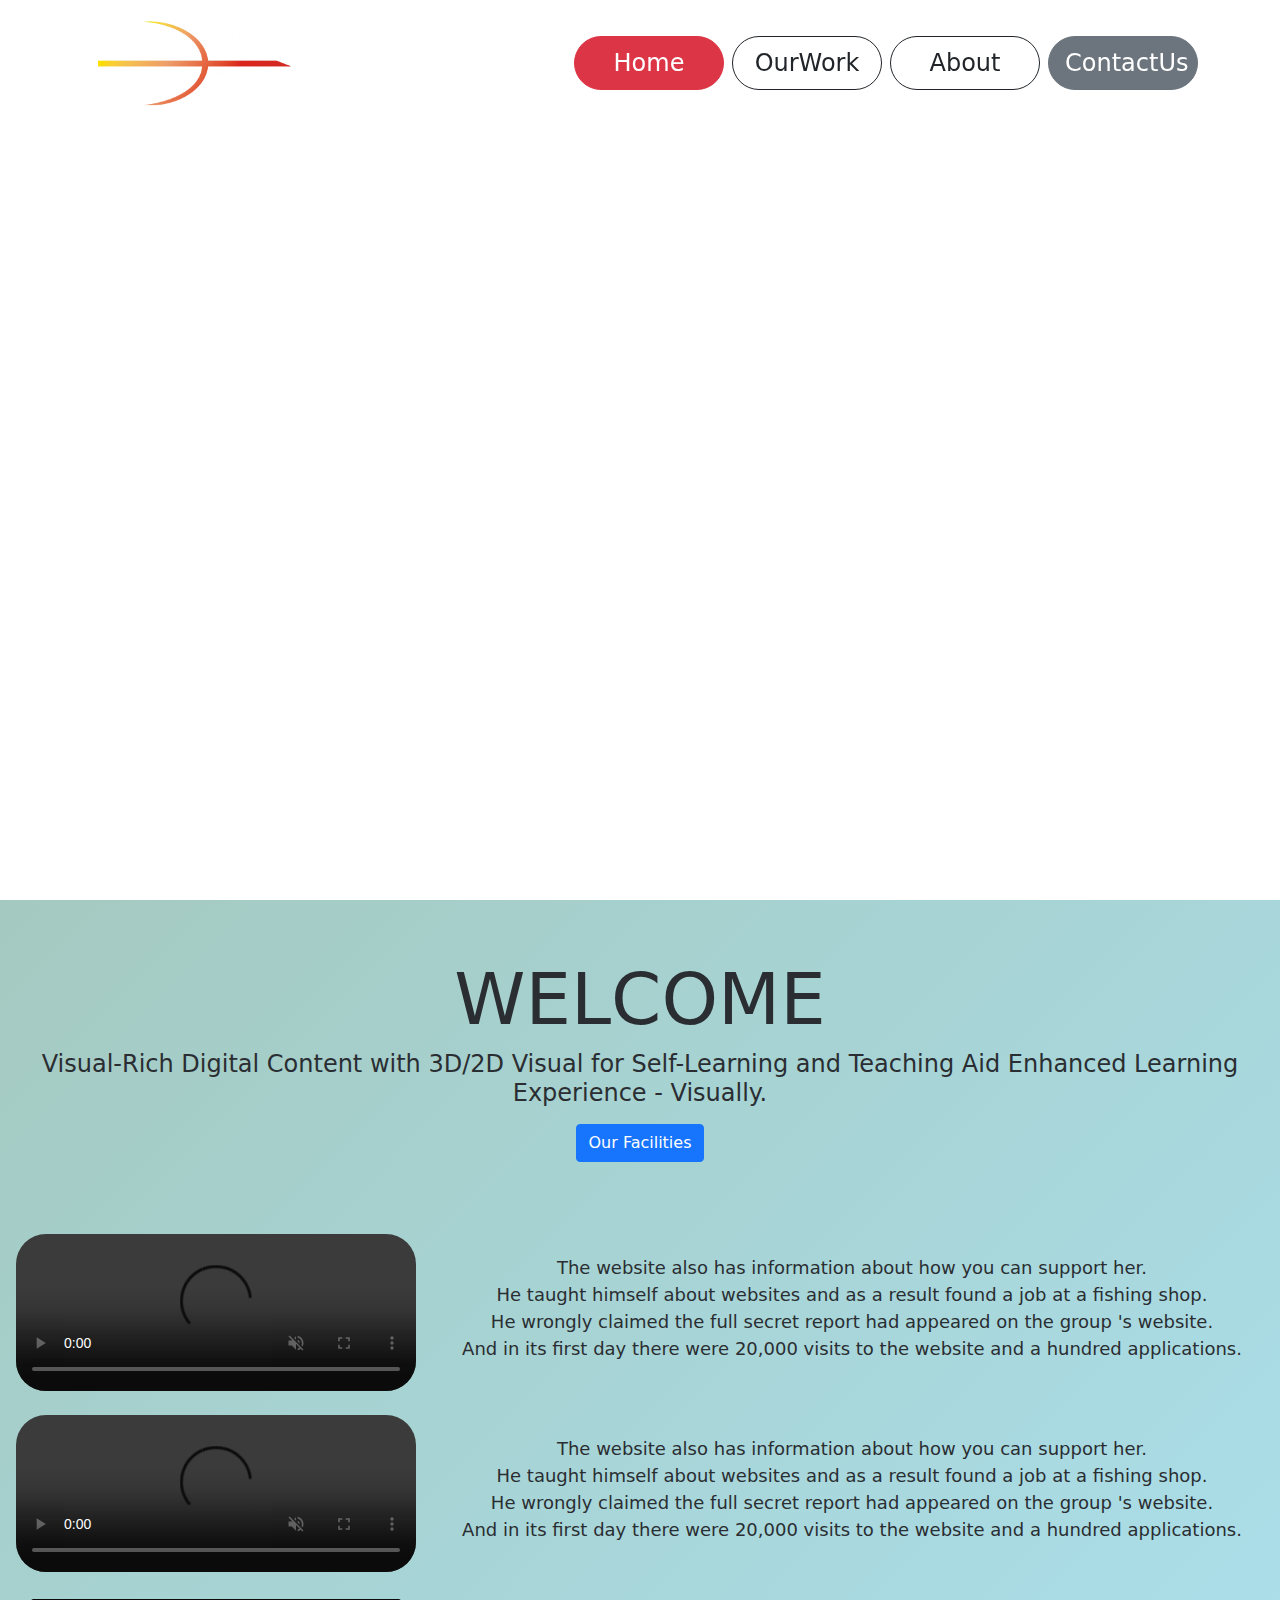
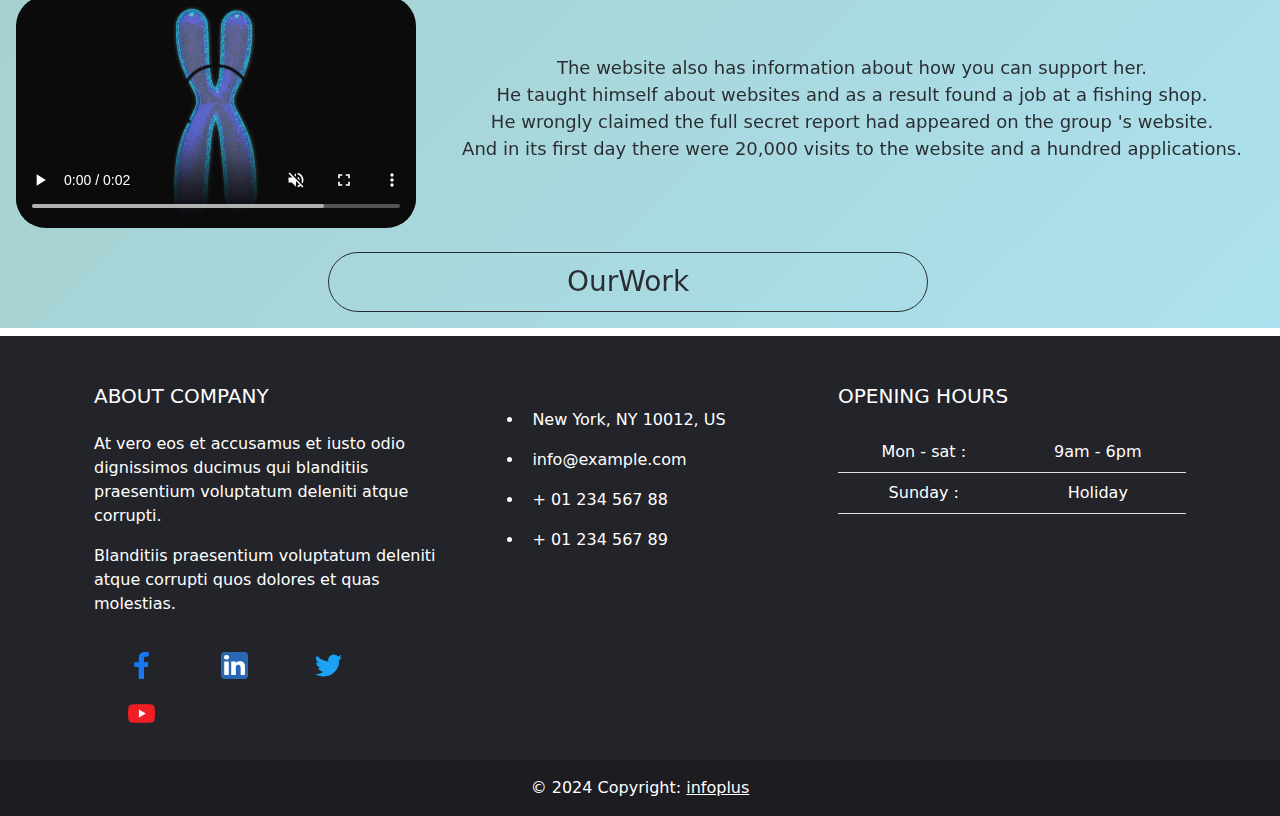
==== index.html @ 8a124cdb "Add files via upload" ====
<!DOCTYPE html>
<html lang="en">
<head>
  <meta charset="UTF-8">
  <meta name="viewport" content="width=device-width, initial-scale=1.0">
  <title>infoplus</title>
  <!-- Bootstrap CSS -->
  <link rel="stylesheet" href="bootstrap-5.0.2-dist/css/bootstrap.min.css">
  <link rel="stylesheet" href="stylesheet.css">
</head>
<body>

  <div id="carouselExampleDark" class="carousel slide carousel-fade" data-bs-ride="carousel">
    <div class="carousel-indicators">
      <button type="button" data-bs-target="#carouselExampleDark" data-bs-slide-to="0" class="active" aria-current="true" aria-label="Slide 1"></button>
      <button type="button" data-bs-target="#carouselExampleDark" data-bs-slide-to="1" aria-label="Slide 2"></button>
      <button type="button" data-bs-target="#carouselExampleDark" data-bs-slide-to="2" aria-label="Slide 3"></button>
    </div>
    <div class="carousel-inner">
      <div class="carousel-item active" data-bs-interval="11000">
        <div class="full tran">
          <video autoplay playsinline muted loop>
            <source src="videos/comp/heart 2.mp4" alt="watch" type="video/mp4">
            Your browser does not support the video tag.
          </video>
          <video autoplay playsinline muted loop class="phone">
            <source src="videos/comp/heart 1.mp4" type="video/mp4">
            Your browser does not support the video tag.
          </video>
       </div>
        <div class="carousel-caption d-md-block">
          <h1 class="display-1">First slide label</h1>
          <p>Some representative placeholder content for the first slide.</p>
        </div>
      </div>
      <div class="carousel-item" data-bs-interval="14000">
        <div class="full tran">
          <video autoplay playsinline muted loop>
            <source src="videos/comp/skeleton 2.mp4" type="video/mp4">
            Your browser does not support the video tag.
          </video>
          <video autoplay playsinline controls muted loop class="phone">
            <source src="videos/comp/skeleton.mp4" type="video/mp4">
            Your browser does not support the video tag.
          </video>
        </div>
        <div class="carousel-caption d-md-block">
          <h1 class="display-1">Second slide label</h1>
          <p>Some representative placeholder content for the second slide.</p>
        </div>
      </div>
      <div class="carousel-item" data-bs-interval="5000">
        <div class="full tran">
          <video autoplay playsinline controls muted loop>
            <source src="videos/comp/blood flow final 2.mp4" type="video/mp4">
            Your browser does not support the video tag.
          </video>
          <video autoplay playsinline controls muted loop class="phone">
            <source src="videos/comp/blood flow final.mp4" type="video/mp4">
            Your browser does not support the video tag.
          </video>
        </div>
        <div class="carousel-caption d-md-block">
          <h1 class="display-1">Third slide label</h1>
          <p>Some representative placeholder content for the third slide.</p>
        </div>
      </div>
    </div>
    <button class="carousel-control-prev" type="button" data-bs-target="#carouselExampleDark" data-bs-slide="prev">
      <span class="carousel-control-prev-icon" aria-hidden="true"></span>
      <span class="visually-hidden">Previous</span>
    </button>
    <button class="carousel-control-next" type="button" data-bs-target="#carouselExampleDark" data-bs-slide="next">
      <span class="carousel-control-next-icon" aria-hidden="true"></span>
      <span class="visually-hidden">Next</span>
    </button>
  </div>

  <nav class="navbar navbar-expand-xl navbar-dark fixed-top">
    <div class="container">
    <div class="navbar-brand" href="#">
        <a href="index.html"><img src="images/infoplus logo.png" alt="Your Image" class="imgnav" id="scrollImage"></a>
      </div>
      <div class="navbar-brand" href="#">
        <a href="index.html"><img src="images/infoplus logo.png" class="logo1 imgnav" alt="Logo"></a>
      </div>
      <div class="navbar-brand" href="#">
        <a href="index.html"><img src="images/learn pharma combine.png" class="logo2 imgnav" alt="Logo"></a>
      </div>


      <button onclick="showSidebar()" class="navbar-toggler" type="button" data-toggle="collapse" data-target="#navbarSupportedContent" aria-controls="navbarSupportedContent" aria-expanded="false" aria-label="Toggle navigation" id="sidebarToggle">
        <span class="navbar mag"><img src="images/icon three.png" width="*80%" alt=""></span>
    </button>
    <div class="sidebar hideOnbig" id="sidebar">
        <!-- Sidebar content goes here -->
        <button onclick="hideSidebar()" class="navbar-toggler" type="button" data-toggle="collapse" data-target="#navbarSupportedContent" aria-controls="navbarSupportedContent" aria-expanded="false" aria-label="Toggle navigation" id="sidebarToggle">
          <span class="navbar"><img src="images/close-50.png" width="*50%" alt=""></span>
      </button>
        <ul class="navbar-nav mr-auto mt-4">
          <li class="active">
            <button onclick="document.location='index.html'" class="ms-2 rounded-pill btn-xxl btn btn-danger navfontsize" type="button">Home</button>
          </li>
          <li class="nav-item mt-2">
            <button onclick="document.location='ourwork.html'" class="ms-2 rounded-pill btn-lg btn btn-outline-light navfontsize" type="button">OurWork</button>
          </li>
          <li class="nav-item mt-2">
            <button onclick="document.location='about.html'" class="ms-2 rounded-pill btn-lg btn btn-outline-light navfontsize" type="button">About</button>
          </li>
          <li class="nav-item mt-2">
            <button onclick="document.location='contactus.html'" type="button" class="btn btn-lg btn-secondary rounded-pill ms-2 navfontsize">ContactUs</button>
          </li>
        </ul>
    </div>


      <div class="collapse navbar-collapse" id="navbarSupportedContent">
        <ul class="navbar-nav mr-auto back">
          <li class="active">
            <button onclick="document.location='index.html'" class="ms-2 rounded-pill btn-lg btn btn-danger  navfontsize" type="button">Home</button>
          </li>
          <li class="nav-item">
            <button onclick="document.location='ourwork.html'" class="ms-2 rounded-pill btn-lg btn btn-outline-dark navfontsize" type="button">OurWork</button>
          </li>
          <li class="nav-item">
            <button onclick="document.location='about.html'" class="ms-2 rounded-pill btn-lg btn btn-outline-dark navfontsize" type="button">About</button>
          </li>
          <li class="nav-item">
            <button onclick="document.location='contactus.html'" type="button" class="btn btn-lg btn-secondary rounded-pill ms-2 navfontsize">ContactUs</button>
          </li>
        </ul>
      </div>
    </div>
  </nav>
  <div class="p-3 mb-2 bgall tran">
    <div class="row mt-4">
      <div class="col-lg p-3 mb-2 bgvideos center tran"><h1 class="display-2">WELCOME</h1>
      <h4>Visual-Rich Digital Content with 3D/2D Visual for Self-Learning and Teaching Aid
        Enhanced Learning Experience - Visually.</h4>
        <p>
          <button class="btn btn-primary zoom m-2" type="button" data-bs-toggle="collapse" data-bs-target="#collapseExample" aria-expanded="false" aria-controls="collapseExample">
            Our Facilities
          </button>
        </p>
        <div class="collapse" id="collapseExample">
          <div class="card card-body">
            <section id="f1">
              <div class="container-fluid text-center tran">
                <h1 class="display-2">Our Facilities</h1>
                <h4>What we offer</h4>
                <br>
                <div class="row">
                  <div class="col-sm-4">
                    <span><img src="images/icons/anatomy-ps.png" alt="icon"></span>
                    <h3>70</h3>
                    <h4>PHARMACY SUBJECTS</h4>
                    <p>Customizable as per Needs</p>
                  </div>
                  <div class="col-sm-4">
                    <span><img src="images/icons/3D.png" alt="icon"></span>
                    <h3>12000</h3>
                    <h4>MINUTES OF VISUALS</h4>
                    <p>3D Based Demonstrations including Industrial and Real life Examples</p>
                  </div>
                  <div class="col-sm-4">
                    <span><img src="images/icons/leacture.png" alt="icon"></span>
                    <h3>5000</h3>
                    <h4>LECTURE HOURS</h4>
                    <p>Customised Visual Rich Content</p>
                  </div>
                </div>
                <h2 class="display-6">We are in</h2>
                <div class="row">
                  <div class="col-sm-4">
                    <span><img src="images/icons/MEDICINAL CHEMISTRY.png" alt="icon"></span>
                    <h4>MEDICINAL CHEMISTRY</h4>
                  </div>
                  <div class="col-sm-4">
                    <span><img src="images/icons/human body.png" alt="icon"></span>
                    <h4>PHARMACOLOGY</h4>
                  </div>
                  <div class="col-sm-4">
                    <span><img src="images/icons/CLINICAL RESEARCH.png" alt="icon"></span>
                    <h4>CLINICAL RESEARCH</h4>
                  </div>
                </div>
                <br><br>
                <div class="row">
                  <div class="row mt-4">
                    <div class="col-lg p-3 mb-2 bgvideos center"><button onclick="document.location='about.html'" class="ms-2 rounded-pill btn-lg btn btn-outline-dark zoom" type="button">Know more About US</button></div>
                  </div>
                </div>
              </div>
            </section>
          </div>
        </div>
      </div>
    </div>

  <div class="row mt-4">
    <div class="col-sm-4 ">
      <video autoplay playsinline controls muted loop class="w-25 h-25 vclass bg-transparent text-dark">
      <source src="videos/comp/2.mp4" type="video/mp4">
    </video>

  </div>
    <div class="col-sm-8 p-3 mb-2 bgvideos center zoom">The website also has information about how you can support her.<br> He taught himself about websites and as a result found a job at a fishing shop.<br> He wrongly claimed the full secret report had appeared on the group 's website.<br> And in its first day there were 20,000 visits to the website and a hundred applications.</div>
  </div>

  <div class="row mt-4">

    <div class="col-sm-4">
      <video autoplay playsinline controls muted loop class="vclass bg-transparent text-dark w-25 h-25">
        <source src="videos/comp/3.mp4" type="video/mp4">
        Your browser does not support the video tag.
      </video>
    </div>
    <div class="col-sm-8 p-3 mb-2 bgvideos center zoom">The website also has information about how you can support her.<br> He taught himself about websites and as a result found a job at a fishing shop.<br> He wrongly claimed the full secret report had appeared on the group 's website.<br> And in its first day there were 20,000 visits to the website and a hundred applications.
    </div>
  </div>

  <div class="row mt-4">
    <div class="col-sm-4 ">
      <video autoplay playsinline controls muted loop class="w-25 h-25 vclass bg-transparent text-dark">
      <source src="videos/comp/1.mp4" type="video/mp4">
      Your browser does not support the video tag.
    </video></div>
    <div class="col-sm-8 p-3 mb-2 bgvideos center zoom">The website also has information about how you can support her.<br> He taught himself about websites and as a result found a job at a fishing shop.<br> He wrongly claimed the full secret report had appeared on the group 's website.<br> And in its first day there were 20,000 visits to the website and a hundred applications.</div>
    <div class="row mt-4">
      <div class="d-grid gap-2 col-6 mx-auto bgvideos center"><button onclick="document.location='ourwork.html'" class="rounded-pill btn-lg btn btn-outline-dark fs-3" type="button">OurWork</button></div>
    </div>
  </div>

</div>

  <div class="container-fluid pad my-5">

    <footer class="text-white text-center text-lg-start" style="background-color: #23242a;">
      <!-- Grid container -->
      <div class="container p-4">
        <!--Grid row-->
        <div class="row mt-4">
          <!--Grid column-->
          <div class="col-lg-4 col-md-12 mb-4 mb-md-0">
            <h5 class="text-uppercase mb-4">About company</h5>
            <p>
              At vero eos et accusamus et iusto odio dignissimos ducimus qui blanditiis praesentium
              voluptatum deleniti atque corrupti.
            </p>
            <p>
              Blanditiis praesentium voluptatum deleniti atque corrupti quos dolores et quas
              molestias.
            </p>
            <div class="mt-4">
              <!-- Facebook -->
              <button type="button" class="btn btn-floating btn-outline-dark btn-lg zoom"><i class="fab fa-facebook-f">&#160;<img src="images/facebook.png" width="50%" height="50%" alt=""></i></button>
              <!-- Dribbble -->
              <button type="button" class="btn btn-floating btn-outline-dark btn-lg zoom"><i class="fab linkdin">&#160;<img src="images/linkdin.png" width="50%" height="50%" alt=""></i></button>
              <!-- Twitter -->
              <button type="button" class="btn btn-floating btn-outline-dark btn-lg zoom"><i class="fab fa-twitter">&#160;<img src="images/twitter.png" width="50%" height="50%" alt=""></i></button>
              <!-- Google + -->
              <button type="button" class="btn btn-floating btn-outline-dark btn-lg zoom"><i class="fab youtube">&#160;<img src="images/youtube.png" width="50%" height="50%" alt=""></i></button>
              <!-- Linkedin -->
            </div>
          </div>
          <!--Grid column-->
          <!--Grid column-->
          <div class="col-lg-4 col-md-6 mb-4 mb-md-0">
            <div class="form-outline form-white mb-4">
              <div class="form-notch">
                <div class="form-notch-leading" style="width: 9px;"></div>
                <div class="form-notch-middle" style="width: 48.8px;"></div>
                <div class="form-notch-trailing"></div>
              </div>
            </div>
            <ul class="fa-ul" style="margin-left: 1.65em;">
              <li class="mb-3">
                <span class="fa-li"><i class="fas fa-home"></i></span><span class="ms-2">New York, NY 10012, US</span>
              </li>
              <li class="mb-3">
                <span class="fa-li"><i class="fas fa-envelope"></i></span><span class="ms-2">info@example.com</span>
              </li>
              <li class="mb-3">
                <span class="fa-li"><i class="fas fa-phone"></i></span><span class="ms-2">+ 01 234 567 88</span>
              </li>
              <li class="mb-3">
                <span class="fa-li"><i class="fas fa-print"></i></span><span class="ms-2">+ 01 234 567 89</span>
              </li>
            </ul>
          </div>
          <!--Grid column-->
          <!--Grid column-->
          <div class="col-lg-4 col-md-6 mb-4 mb-md-0">
            <h5 class="text-uppercase mb-4">Opening hours</h5>
            <table class="table text-center text-white">
              <tbody class="font-weight-normal">
                <tr>
                  <td>Mon - sat :</td>
                  <td>9am - 6pm</td>
                </tr>
                <tr>
                  <td>Sunday :</td>
                  <td>Holiday</td>
                </tr>
              </tbody>
            </table>
          </div>
          <!--Grid column-->
        </div>
        <!--Grid row-->
      </div>
      <!-- Grid container -->
      <!-- Copyright -->
      <div class="text-center p-3" style="background-color: rgba(0, 0, 0, 0.2);">
        © 2024 Copyright:
        <a class="text-white" href="https://www.infoplusltd.co.uk/">infoplus</a>
      </div>
      <!-- Copyright -->
    </footer>
  </div>


<!-- End of .container -->
  <!-- Bootstrap JS (Optional) -->
  <script src="my js.js"></script>
  <script src="bootstrap@5.0.2-dist/js/bootstrap.bundle.min.js" integrity="sha384-MrcW6ZMFYlzcLA8Nl+NtUVF0sA7MsXsP1UyJoMp4YLEuNSfAP+JcXn/tWtIaxVXM" crossorigin="anonymous"></script>
  <script src="https://cdn.jsdelivr.net/npm/bootstrap@5.0.2/dist/js/bootstrap.min.js" integrity="sha384-cVKIPhGWiC2Al4u+LWgxfKTRIcfu0JTxR+EQDz/bgldoEyl4H0zUF0QKbrJ0EcQF" crossorigin="anonymous"></script>
</body>
</html>
---- stylesheet.css ----
/* Custom CSS for background image */
body {
margin: 0% !important;
padding: 0% !important;

  }
  .pad{
    padding: 0% !important;
    margin: 0% !important;
  }
  img{
    max-width:100%;height:auto;
  }
 .logo1{
    display: none;
    transition: 0.3ms ease-in;
  }
  #scrollImage {
    /* Adjust the width as needed */
   
    display: flex;
    transition: display 0.3ms ease-in-out;
   
   
    /* Smooth transition for opacity change */
}
.logo2{
  display: none;
}

.center{
  text-align: center;
  align-content: center;
  font-size: large;
}
 .imgnav {
    max-width: 80%;
    height: 100px; /* Adjust logo height as needed */
    margin-right: 20em;

  }
  @media only screen and (max-width: 812px) {
    .imgnav{
      max-height: 80px;
    }
    
  }

  .playb{
    display: none !important;
  }
  @media only screen and (max-width: 812px) {
    .playb{
      display: flex !important;
      
  
    }
    
  }
  .center1{
    text-align: -webkit-center;
  }


  .ms-1 {
    margin-right: (spacer * .25) !important;
  }
  .navbar {
    min-height: 50px; /* Set minimum height for navbar */
    transition: all 0.5s;
  }
.navbar-nav .nav-link {
    padding-top: 8px; /* Adjust top padding for nav links */
    padding-bottom: 8px; /* Adjust bottom padding for nav links */
  }

.navbar-scrolled{
  background-color: #f1f1f1;
  box-shadow: 0 3px 10px rgba(0, 0, 0, 0.8);
  opacity: 85%;
}

.navfontsize{
  width: 150px;
  font-size: x-large;
}




.ourwrkhome{
  width: 50em;
  font-size: xx-large;
}


.sidebar {
  width: 250px;
  height: 100%;
  position: fixed;
  top: 0;
  right: 0; /* Initially hide the sidebar off-screen on the right side */
  background-color: #5c5c5c;
  backdrop-filter: blur(100px) !important;
  z-index: 999;
  box-shadow: -10px 0 10px rgba(0, 0, 0, 0.15);
  display: none;
  flex-direction: column !important;
  align-items: flex-start !important;
  justify-content: flex-start !important;
  opacity: 97%;
  
}
.sidebar li{
  width: 100%;
}

.neatlogo{
  position: relative;
  transform: scale(0.5);
  margin-left: 1px;
}


.content {
  margin-right: 0;
  transition: margin-right 0.3s ease;
}
.bgvideos{
  background-color: transparent;
  backdrop-filter: blur(100%);
 
}



.vclass{
  border-radius: 30px;
  z-index: 1 !important;
}

  .btn-group {
    margin-bottom: 20px;
  }



   
      
      .video-container {
        position: fixed;
        align-items: center;
        top: 0;
        left: 0;
        width: 100%;
        height: 100%;
        overflow: hidden;
        z-index: -1 !important;
      }
  
      video {
        min-width: 100%;
        min-height: 100%;
      }
  
      .content {
        position: relative;
        z-index: 1;
      }
      .full{
        height: 100vh !important;
        width: 100vw !important;
        overflow: hidden !important;
      }
      .full video{
        z-index: -1;
        position: absolute !important;
        width: auto !important;
        height: auto !important;
        min-width: 100%;
        min-height: 100%;
        top: 50%;
        left: 50%;
        transform: translate(-50%, -50%);
      }
      
  
      .gap
      {
margin-top: 60em;
text-align: center;
color: #ffffff;

      }
.gap2{
      margin-top: 180px;
        border-radius: 20px;
}
.gap3{
  margin-top: 40em;
    border-radius: 20px;
}
      .bgall {
        background: linear-gradient(-45deg, #dabbb1, #f5b4cd, #ace9ff, #a0c7be);
        background-size: 400% 400%;
        animation: gradient 8s ease infinite;
        opacity: 96%;
      
        
    }
    .bgalla {
      background: linear-gradient(-45deg, #f59dc1, #cf8a90, #dfbfaf, #84d7c4);
      background-size: 400% 400%;
      animation: gradient 8s ease infinite;
      opacity: 96%;
    
      
  }

    

    .bgallpe {
      background: linear-gradient(-56deg, #c3532e, #7e9fcf, #d1ca91, #a0c7be);
      background-size: 400% 400%;
      animation: gradient 8s ease infinite;
      opacity: 96%;
    
      
  }
    
    

    .mute-btn {
      position: absolute;
      top: 10px;
      right: 10px;
      background-color: rgba(255, 255, 255, 0.5);
      border: none;
      padding: 5px 10px;
      border-radius: 5px;
      cursor: pointer;
  }
    
    
    @keyframes gradient {
        0% {
            background-position: 0% 50%;
        }
        50% {
            background-position: 100% 50%;
        }
        100% {
            background-position: 0% 50%;
        }
    }


    @media only screen and (max-width: 620px) {
      /* For mobile phones: */
      .menu, .main, .right {
        width: 100%;
      }
    }
    @media(min-width: 1200px){
      .hideOnbig{
      display: none !important; }
    }

    @media only screen and (max-width: 1200px) {
      .backmag2{
        margin-left: -16em !important;
      }
      
    }
    @media only screen and (max-width: 812px) {
      .backmag2{
        margin-left: -35em !important;
        height: -webkit-fill-available;
      }
      
    }

  /*ourwork*/

    .zoom {
    
      transition: transform .2s; /* Animation */
     
    }
    .zoom:hover {
      transform: scale(1.3); /* (150% zoom - Note: if the zoom is too large, it will go outside of the viewport) */
    }

    .zoom11 {
    
      transition: transform .2s; /* Animation */
     
    }
    .zoom11:hover {
      transform: scale(1.1); /* (150% zoom - Note: if the zoom is too large, it will go outside of the viewport) */
    }
    @media only screen and (max-width: 812px) {
      .zoom:hover, .zoom11:hover {
        transform: scale(1.0);
      }
      
    }


    .watch{
      opacity: 70%;
      transition: 5ms;

    }
    .watch:hover{
      opacity: 100%;
      transform: scale(1.2);
    }
    .bgallwk{
      background: linear-gradient(137deg, #c34b24, #50688b, #dc3545, #44c7a9);
      background-size: 400% 400%;
      animation: gradient 8s ease infinite;
      }
    
    /*about page*/
    .jumbotron {
      background-color: #f4511e;
      color: #fff;
      padding: 100px 25px;
      margin-top: 7.7em;
    }
    .container-fluid {
      padding: 60px 50px;
    }
    .bg-grey {
      background-color: #f6f6f6;
    }
    .logo-small {
      color: #f4511e;
      font-size: 50px;
    }
    .logo {
      color: #f4511e;
      font-size: 200px;
    }
    .thumbnail {
      padding: 0 0 15px 0;
      border: none;
      border-radius: 0;
    }
    .thumbnail img {
      width: 100%;
      height: 100%;
      margin-bottom: 10px;
    }
    
    .item h4 {
      font-size: 19px;
      line-height: 1.375em;
      font-weight: 400;
      font-style: italic;
      margin: 70px 0;
    }
    .item span {
      font-style: normal;
    }
    @media screen and (max-width: 768px) {
      .col-sm-4 {
        text-align: center;
        margin: 25px 0;
      }
    }
    
    @media screen and (max-width: 1200px) {
      .mag {
        position: absolute;
        text-align: center;
        margin-top: -7em;
        margin-left: 0em;
      }
    }

    @media screen and (max-width: 1200px) {
      .navbar-scrolled .mag {
        position: absolute;
        text-align: center;
        margin-top: -5em;
        margin-left: 38em;

      }
    }
    

    @media screen and (max-width: 897px) {
      .mag {
        position: absolute;
        text-align: center;
        margin-top: -4em;
        margin-left: -0em;

      }
    }
    @media screen and (max-width: 897px) {
      .navbar-scrolled .mag {
        position: absolute;
        text-align: center;
        margin-top: -3em;
        margin-left: 27em;

      }
    }

    @media screen and (max-width: 641px) {
      .mag {
        position: absolute;
        text-align: center;
        margin-top: -4em;
        margin-left: -5em;

      }
    }



    @media screen and (max-width: 641px) {
      .navbar-scrolled .mag {
        position: absolute;
        text-align: center;
        margin-top: -2em;
        margin-left: 13em;

      }
    }


    @media screen and (max-width: 897px) {
      .phone {
        display: none;
  

      }
    }
    
    /*Anatomy*/
    .flot{
      float: inline-end;
     }
    
    /*contactus*/
    .gapc{
      margin-top: 7.7em;

    }
    .magin1em{
      margin-top: 2em;
    }
    .bgall2 {
      background: linear-gradient(45deg, #ffffff, #9bcad1, #ffffff, #444444);
      background-size: 400% 400%;
      animation: gradient 15s ease infinite;
      }
      .bgallcu{
        background: linear-gradient(-45deg, #dabbb1, #f5b4cd, #ace9ff, #a0c7be);
        background-size: 400% 400%;
        animation: gradient 8s ease infinite;
        }
       
  /*news*/
  .jumbotron1 {
   
    color: #fff;
    padding: 100px 25px;
    margin-top: 9em;
  }
  .newsbg1 {
    background-image: linear-gradient(to bottom right, red, yellow);
    background-size: 400% 400%;
    animation: gradient 15s ease infinite;
  }

  
    /*animations*/
    .tran{
      animation: transitionIn 0.75s;
    }
    
  @keyframes transitionIn {

    from {
      opacity: 0;
      
    }

    to{
      opacity: 1;
      
    }
  }
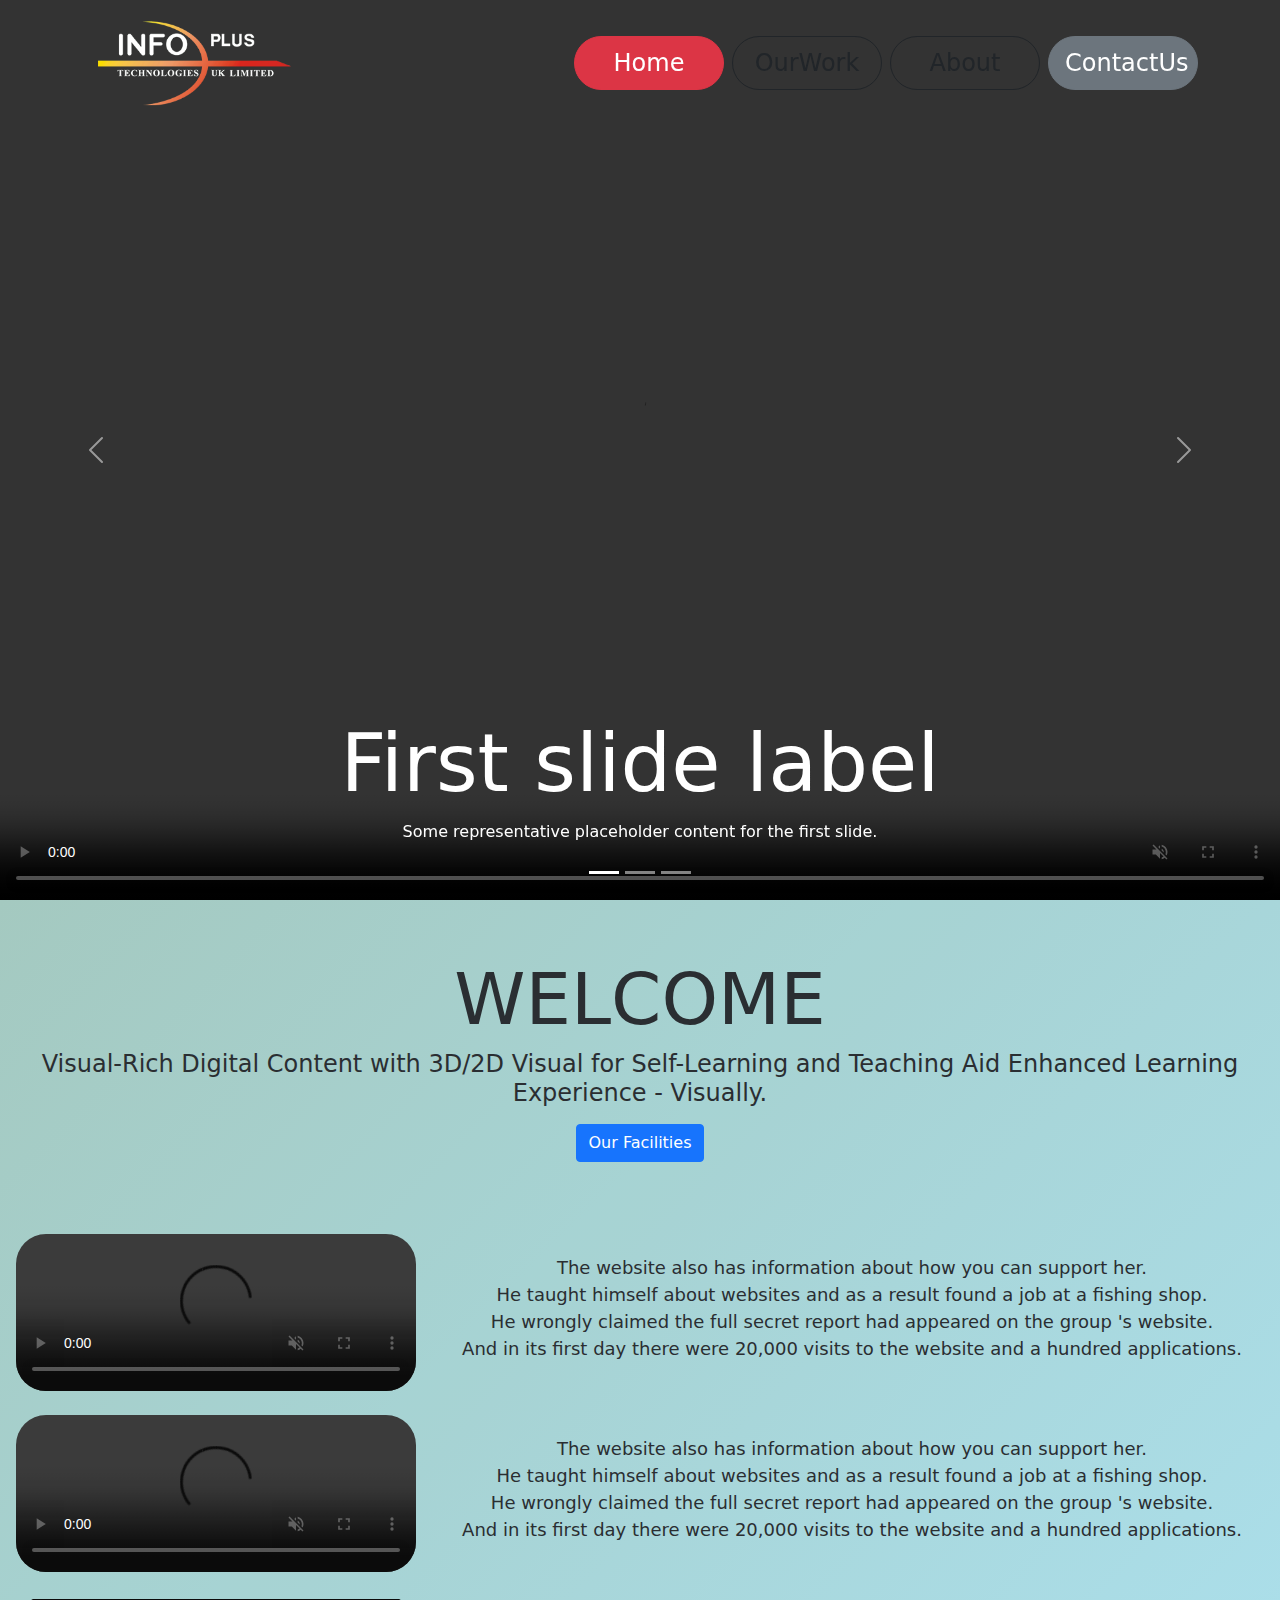
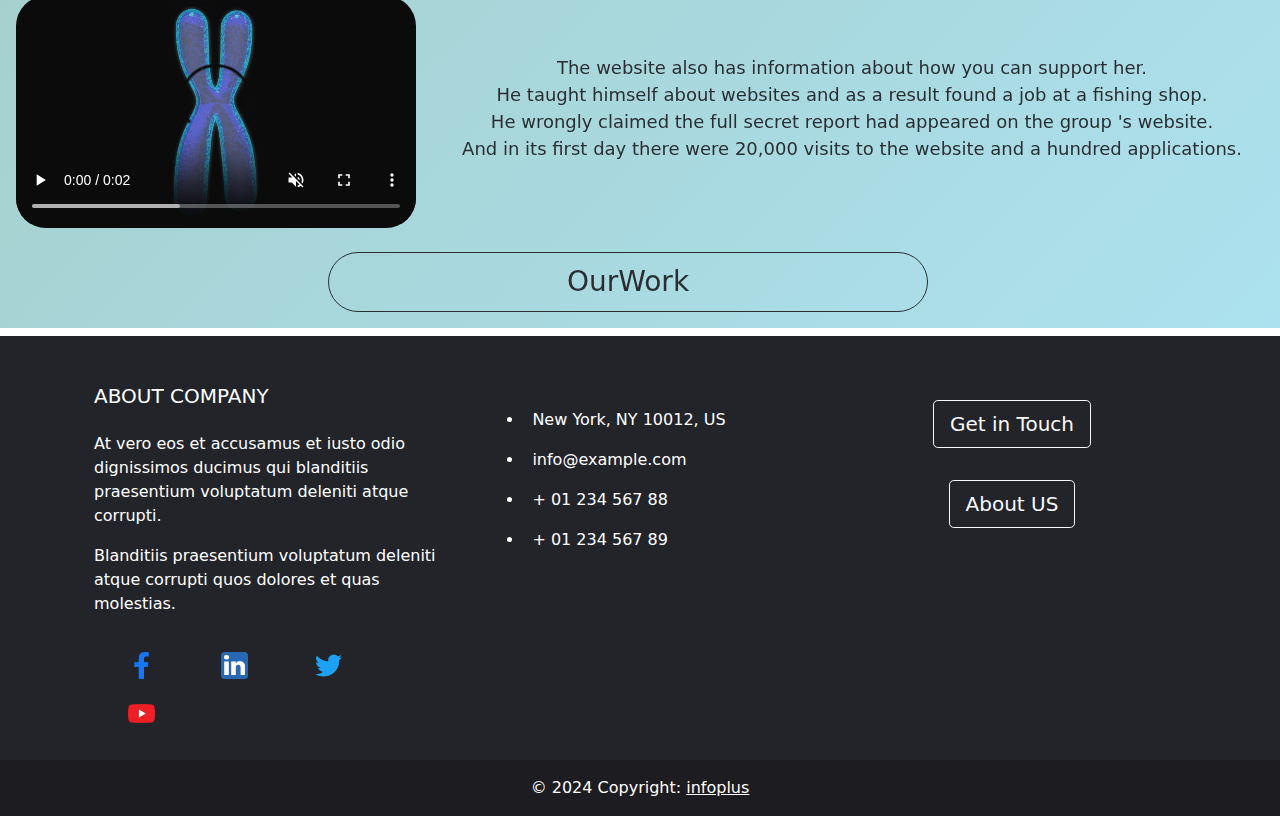
==== commit 4ad1e37b: "Add files via upload" ====
--- a/index.html
+++ b/index.html
@@ -20,10 +20,10 @@
       <div class="carousel-item active" data-bs-interval="11000">
         <div class="full tran">
           <video autoplay playsinline muted loop>
-            <source src="videos/comp/heart 2.mp4" alt="watch" type="video/mp4">
-            Your browser does not support the video tag.
-          </video>
-          <video autoplay playsinline muted loop class="phone">
+            <source src="videos/comp/heart 2 720.mp4" alt="watch" type="video/mp4">
+            Your browser does not support the video tag.
+          </video>
+          <video autoplay playsinline controls muted loop class="phone">
             <source src="videos/comp/heart 1.mp4" type="video/mp4">
             Your browser does not support the video tag.
           </video>
@@ -36,7 +36,7 @@
       <div class="carousel-item" data-bs-interval="14000">
         <div class="full tran">
           <video autoplay playsinline muted loop>
-            <source src="videos/comp/skeleton 2.mp4" type="video/mp4">
+            <source src="videos/comp/skeleton 2 720.mp4" type="video/mp4">
             Your browser does not support the video tag.
           </video>
           <video autoplay playsinline controls muted loop class="phone">
@@ -149,6 +149,21 @@
                 <h1 class="display-2">Our Facilities</h1>
                 <h4>What we offer</h4>
                 <br>
+                <div class="row shadow">
+                  <div class="col-sm-6">
+                    <span><img src="images/icons/1st.png" alt="icon"></span>
+                    <h3>Worlds 1st</h3>
+                    <h4>3D classroom</h4>
+                    <p>knowledge that extends beyond the classroom</p>
+                  </div>
+                  <div class="col-sm-6">
+                    <span><img src="images/icons/experience.png" alt="icon"></span>
+                    <h3>11</h3>
+                    <h4>Years Experience</h4>
+                    <p>In 3D 2D modeling</p>
+                  </div>
+                </div>
+                <div class="row shadow mt-4">
                 <div class="row">
                   <div class="col-sm-4">
                     <span><img src="images/icons/anatomy-ps.png" alt="icon"></span>
@@ -169,28 +184,14 @@
                     <p>Customised Visual Rich Content</p>
                   </div>
                 </div>
-                <h2 class="display-6">We are in</h2>
-                <div class="row">
-                  <div class="col-sm-4">
-                    <span><img src="images/icons/MEDICINAL CHEMISTRY.png" alt="icon"></span>
-                    <h4>MEDICINAL CHEMISTRY</h4>
-                  </div>
-                  <div class="col-sm-4">
-                    <span><img src="images/icons/human body.png" alt="icon"></span>
-                    <h4>PHARMACOLOGY</h4>
-                  </div>
-                  <div class="col-sm-4">
-                    <span><img src="images/icons/CLINICAL RESEARCH.png" alt="icon"></span>
-                    <h4>CLINICAL RESEARCH</h4>
-                  </div>
-                </div>
-                <br><br>
+                <br>
                 <div class="row">
                   <div class="row mt-4">
                     <div class="col-lg p-3 mb-2 bgvideos center"><button onclick="document.location='about.html'" class="ms-2 rounded-pill btn-lg btn btn-outline-dark zoom" type="button">Know more About US</button></div>
                   </div>
                 </div>
               </div>
+            </div>
             </section>
           </div>
         </div>
@@ -291,16 +292,13 @@
           <!--Grid column-->
           <!--Grid column-->
           <div class="col-lg-4 col-md-6 mb-4 mb-md-0">
-            <h5 class="text-uppercase mb-4">Opening hours</h5>
-            <table class="table text-center text-white">
+            <table class="table text-center text-white table-borderless">
               <tbody class="font-weight-normal">
                 <tr>
-                  <td>Mon - sat :</td>
-                  <td>9am - 6pm</td>
+                  <td><button onclick="document.location='contactus.html'" type="button" class="btn btn-default btn-lg btn-outline-light m-2">Get in Touch</button></td>
                 </tr>
                 <tr>
-                  <td>Sunday :</td>
-                  <td>Holiday</td>
+                  <td><button onclick="document.location='about.html'" class="btn btn-default btn-lg btn-outline-light m-2" type="button">About US</button></td>
                 </tr>
               </tbody>
             </table>
--- a/stylesheet.css
+++ b/stylesheet.css
@@ -33,6 +33,11 @@
   align-content: center;
   font-size: large;
 }
+.center1{
+  text-align: center !important;
+  align-content: center;
+}
+
  .imgnav {
     max-width: 80%;
     height: 100px; /* Adjust logo height as needed */
@@ -183,6 +188,8 @@
         left: 50%;
         transform: translate(-50%, -50%);
       }
+
+      
       
   
       .gap
@@ -323,12 +330,32 @@
       }
     
     /*about page*/
-    .jumbotron {
-      background-color: #f4511e;
-      color: #fff;
-      padding: 100px 25px;
-      margin-top: 7.7em;
-    }
+    .full1{
+      height: 100vh !important;
+      width: 100vw !important;
+      overflow: hidden !important;
+    }
+    .full1 video{
+      z-index: -1;
+      position: absolute !important;
+      width: auto !important;
+      height: auto !important;
+      min-width: 100%;
+      min-height: 100%;
+      top: 52%;
+      left: 50%;
+      transform: translate(-50%, -46%);
+    }
+    @media only screen and (max-width: 812px) {
+      .full1 {
+        height: 60vh !important;
+        
+      }
+      
+    }
+
+  
+
     .container-fluid {
       padding: 60px 50px;
     }
@@ -440,7 +467,7 @@
 
       }
     }
-    
+  
     /*Anatomy*/
     .flot{
       float: inline-end;
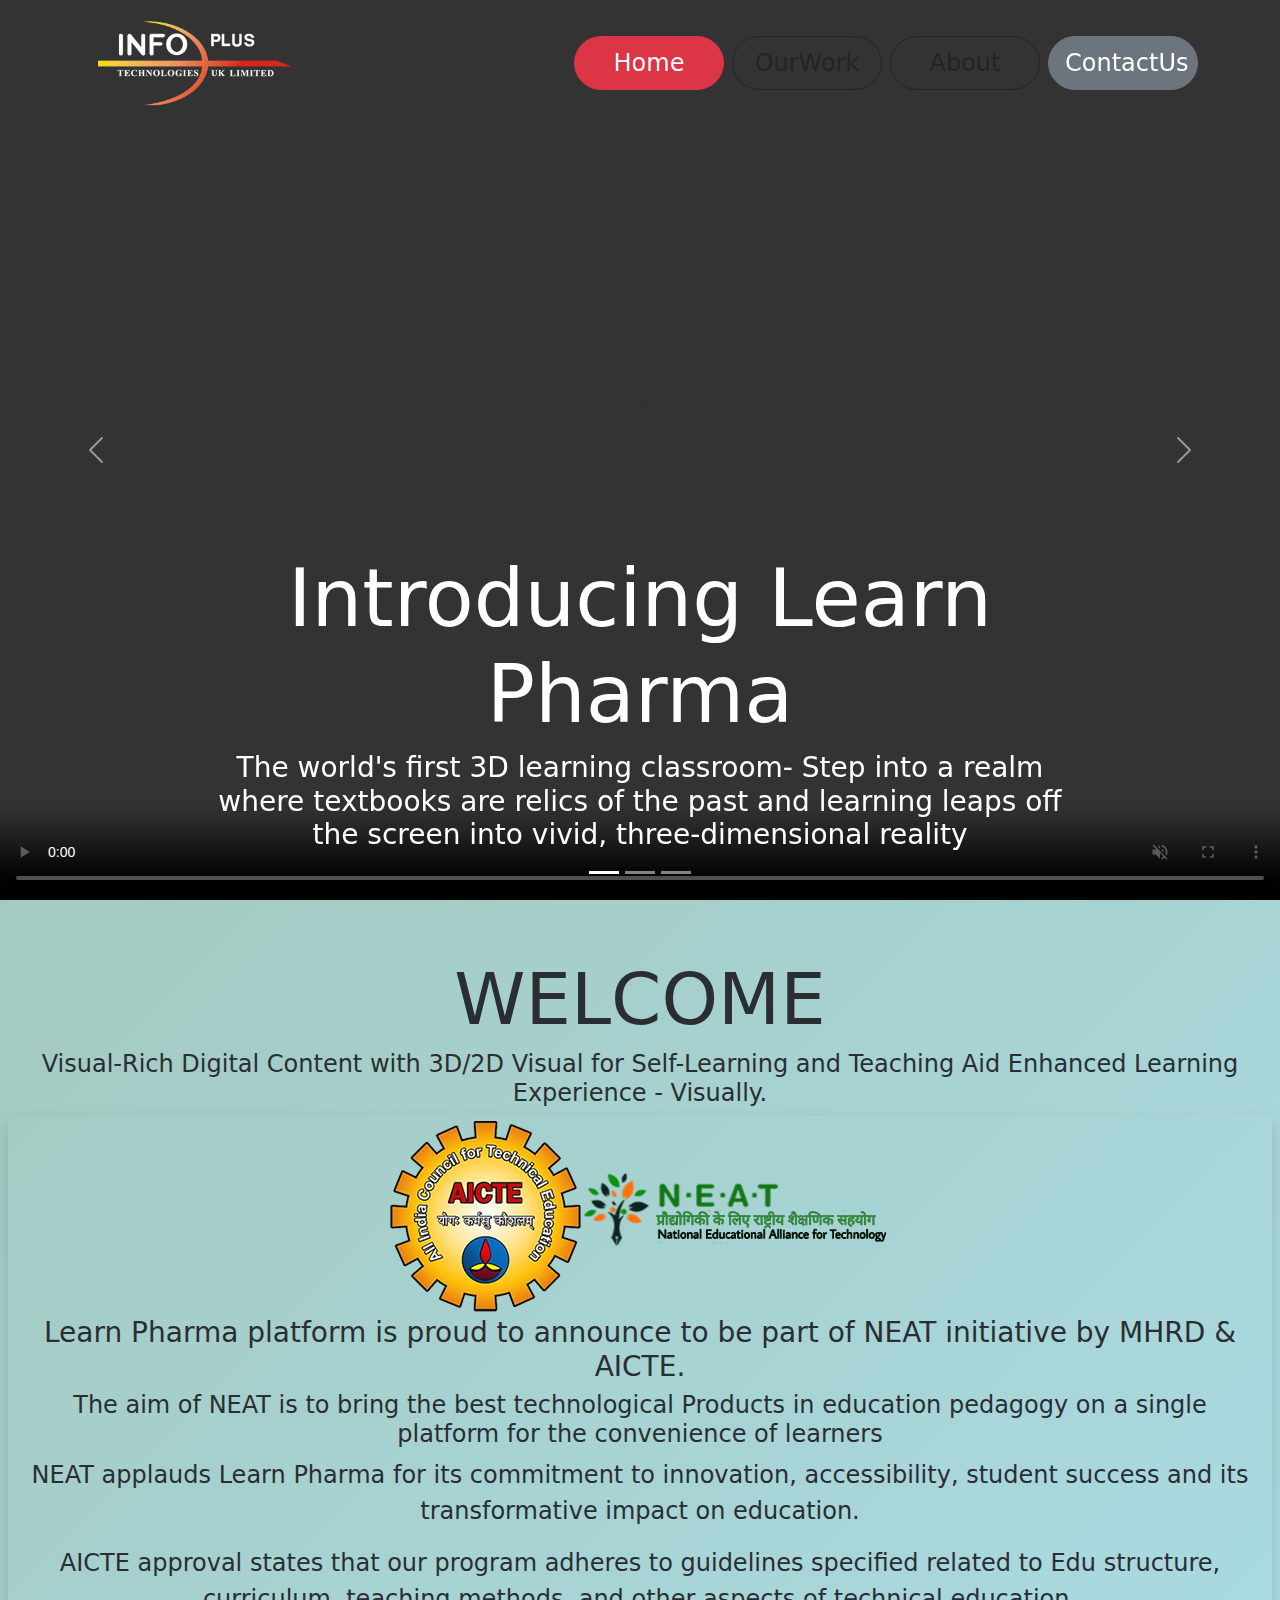
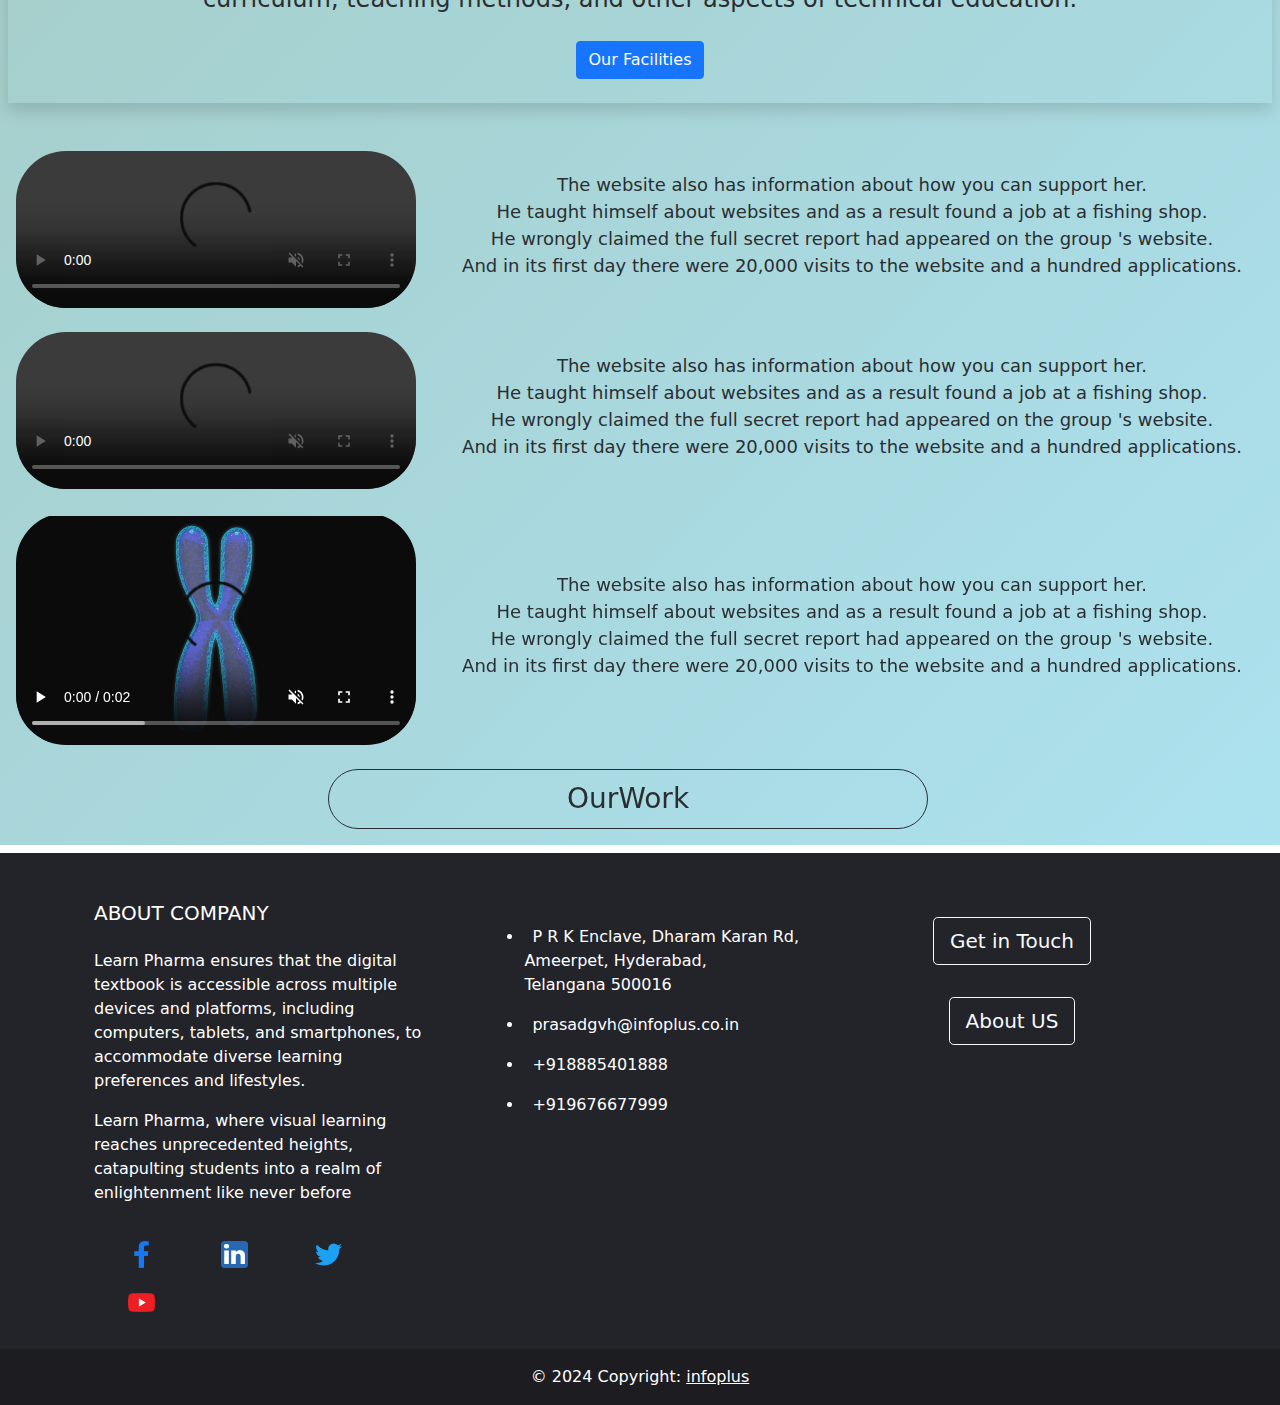
==== commit 2b19138b: "Add files via upload" ====
--- a/index.html
+++ b/index.html
@@ -29,8 +29,8 @@
           </video>
        </div>
         <div class="carousel-caption d-md-block">
-          <h1 class="display-1">First slide label</h1>
-          <p>Some representative placeholder content for the first slide.</p>
+          <h1 class="display-1 textsizeL">Introducing Learn Pharma</h1>
+          <h3 class="textsize">The world's first 3D learning classroom- Step into a realm where textbooks are relics of the past and learning leaps off the screen into vivid, three-dimensional reality</h3>
         </div>
       </div>
       <div class="carousel-item" data-bs-interval="14000">
@@ -45,8 +45,8 @@
           </video>
         </div>
         <div class="carousel-caption d-md-block">
-          <h1 class="display-1">Second slide label</h1>
-          <p>Some representative placeholder content for the second slide.</p>
+          <h1 class="display-1 textsizeL">Forget dull lectures and tedious exams</h1>
+          <h3 class="textsize">Learn Pharma transforms learning into a thrilling adventure.</h3>
         </div>
       </div>
       <div class="carousel-item" data-bs-interval="5000">
@@ -61,8 +61,8 @@
           </video>
         </div>
         <div class="carousel-caption d-md-block">
-          <h1 class="display-1">Third slide label</h1>
-          <p>Some representative placeholder content for the third slide.</p>
+          <h1 class="display-1 textsizeL">We don't just teach</h1>
+          <h3 class="textsize">We ignite a revolution in education</h3>
         </div>
       </div>
     </div>
@@ -137,11 +137,24 @@
       <div class="col-lg p-3 mb-2 bgvideos center tran"><h1 class="display-2">WELCOME</h1>
       <h4>Visual-Rich Digital Content with 3D/2D Visual for Self-Learning and Teaching Aid
         Enhanced Learning Experience - Visually.</h4>
-        <p>
-          <button class="btn btn-primary zoom m-2" type="button" data-bs-toggle="collapse" data-bs-target="#collapseExample" aria-expanded="false" aria-controls="collapseExample">
-            Our Facilities
-          </button>
-        </p>
+        <div class="row shadow">
+          <div class="col-sm-12">
+            <span><img src="images/aicte and neat.png" alt="icon"></span>
+            <h3>Learn Pharma platform is proud to announce to be part of NEAT initiative by MHRD & AICTE. 
+            </h3>
+            <h4>The aim of NEAT is to bring the best technological Products in education pedagogy on a single platform for the convenience of learners</h4>
+            <p class="fs-4 text-wrap">NEAT applauds Learn Pharma for its commitment to innovation, accessibility, student success and its transformative impact on education.
+            </p>
+            <p class="fs-4 text-wrap">AICTE approval states that our program adheres to guidelines specified related to Edu structure, curriculum, teaching methods, and other aspects of technical education.
+            </p>
+          </div>
+
+          <p>
+            <button class="btn btn-primary zoom m-2" type="button" data-bs-toggle="collapse" data-bs-target="#collapseExample" aria-expanded="false" aria-controls="collapseExample">
+              Our Facilities
+            </button>
+          </p>
+        </div>
         <div class="collapse" id="collapseExample">
           <div class="card card-body">
             <section id="f1">
@@ -157,7 +170,7 @@
                     <p>knowledge that extends beyond the classroom</p>
                   </div>
                   <div class="col-sm-6">
-                    <span><img src="images/icons/experience.png" alt="icon"></span>
+                    <span><img src="images/icons/experience 1.png" alt="icon"></span>
                     <h3>11</h3>
                     <h4>Years Experience</h4>
                     <p>In 3D 2D modeling</p>
@@ -199,7 +212,7 @@
     </div>
 
   <div class="row mt-4">
-    <div class="col-sm-4 ">
+    <div class="col-sm-4">
       <video autoplay playsinline controls muted loop class="w-25 h-25 vclass bg-transparent text-dark">
       <source src="videos/comp/2.mp4" type="video/mp4">
     </video>
@@ -221,7 +234,7 @@
   </div>
 
   <div class="row mt-4">
-    <div class="col-sm-4 ">
+    <div class="col-sm-4">
       <video autoplay playsinline controls muted loop class="w-25 h-25 vclass bg-transparent text-dark">
       <source src="videos/comp/1.mp4" type="video/mp4">
       Your browser does not support the video tag.
@@ -245,12 +258,10 @@
           <div class="col-lg-4 col-md-12 mb-4 mb-md-0">
             <h5 class="text-uppercase mb-4">About company</h5>
             <p>
-              At vero eos et accusamus et iusto odio dignissimos ducimus qui blanditiis praesentium
-              voluptatum deleniti atque corrupti.
+              Learn Pharma ensures that the digital textbook is accessible across multiple devices and platforms, including computers, tablets, and smartphones, to accommodate diverse learning preferences and lifestyles.
             </p>
             <p>
-              Blanditiis praesentium voluptatum deleniti atque corrupti quos dolores et quas
-              molestias.
+              Learn Pharma, where visual learning reaches unprecedented heights, catapulting students into a realm of enlightenment like never before
             </p>
             <div class="mt-4">
               <!-- Facebook -->
@@ -276,16 +287,16 @@
             </div>
             <ul class="fa-ul" style="margin-left: 1.65em;">
               <li class="mb-3">
-                <span class="fa-li"><i class="fas fa-home"></i></span><span class="ms-2">New York, NY 10012, US</span>
+                <span class="fa-li"><i class="fas fa-home"></i></span><span class="ms-2 text-start">P R K Enclave, Dharam Karan Rd,<br> Ameerpet, Hyderabad,<br> Telangana 500016</span>
               </li>
               <li class="mb-3">
-                <span class="fa-li"><i class="fas fa-envelope"></i></span><span class="ms-2">info@example.com</span>
+                <span class="fa-li"><i class="fas fa-envelope"></i></span><span class="ms-2">prasadgvh@infoplus.co.in</span>
               </li>
               <li class="mb-3">
-                <span class="fa-li"><i class="fas fa-phone"></i></span><span class="ms-2">+ 01 234 567 88</span>
+                <span class="fa-li"><i class="fas fa-phone"></i></span><span class="ms-2">+918885401888</span>
               </li>
               <li class="mb-3">
-                <span class="fa-li"><i class="fas fa-print"></i></span><span class="ms-2">+ 01 234 567 89</span>
+                <span class="fa-li"><i class="fas fa-print"></i></span><span class="ms-2">+919676677999</span>
               </li>
             </ul>
           </div>
--- a/stylesheet.css
+++ b/stylesheet.css
@@ -27,6 +27,16 @@
 .logo2{
   display: none;
 }
+
+@media only screen and (max-width: 812px) {
+  .textsizeL{
+    font-size: xx-large;
+  }
+  .textsize{
+    font-size: medium;
+  }
+  
+} 
 
 .center{
   text-align: center;
@@ -140,7 +150,7 @@
 
 
 .vclass{
-  border-radius: 30px;
+  border-radius: 50px;
   z-index: 1 !important;
 }
 
@@ -295,7 +305,7 @@
      
     }
     .zoom:hover {
-      transform: scale(1.3); /* (150% zoom - Note: if the zoom is too large, it will go outside of the viewport) */
+      transform: scale(1.1); /* (150% zoom - Note: if the zoom is too large, it will go outside of the viewport) */
     }
 
     .zoom11 {
@@ -306,13 +316,20 @@
     .zoom11:hover {
       transform: scale(1.1); /* (150% zoom - Note: if the zoom is too large, it will go outside of the viewport) */
     }
-    @media only screen and (max-width: 812px) {
+    @media only screen and (max-width: 1130px) {
       .zoom:hover, .zoom11:hover {
         transform: scale(1.0);
       }
       
     }
-
+    .vl {
+      border-left: 6px solid green;
+      height: 500px;
+      position: absolute;
+      left: 50%;
+      margin-left: -3px;
+      top: 0;
+    }
 
     .watch{
       opacity: 70%;
@@ -487,7 +504,7 @@
       animation: gradient 15s ease infinite;
       }
       .bgallcu{
-        background: linear-gradient(-45deg, #dabbb1, #f5b4cd, #ace9ff, #a0c7be);
+        background: linear-gradient(-45deg, #dabbb1, #f5b4cd, #055160, #a0c7be);
         background-size: 400% 400%;
         animation: gradient 8s ease infinite;
         }
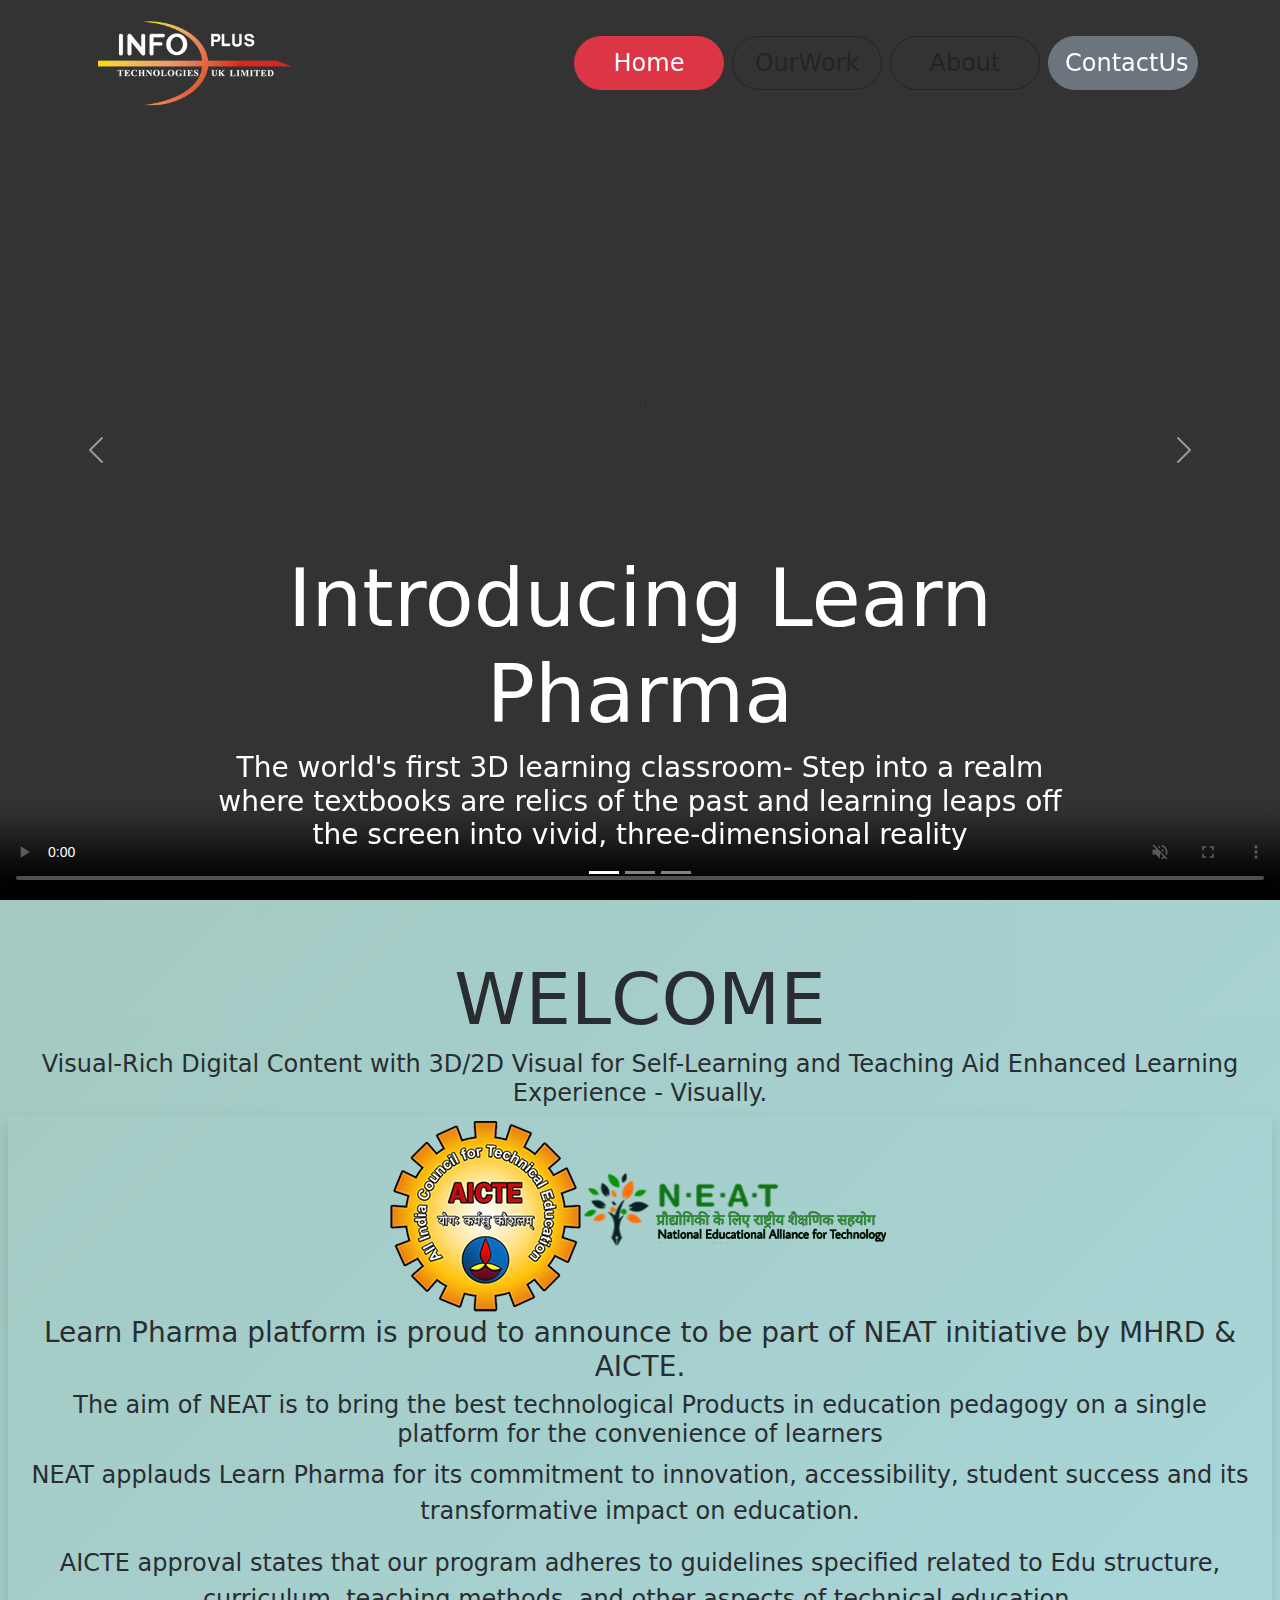
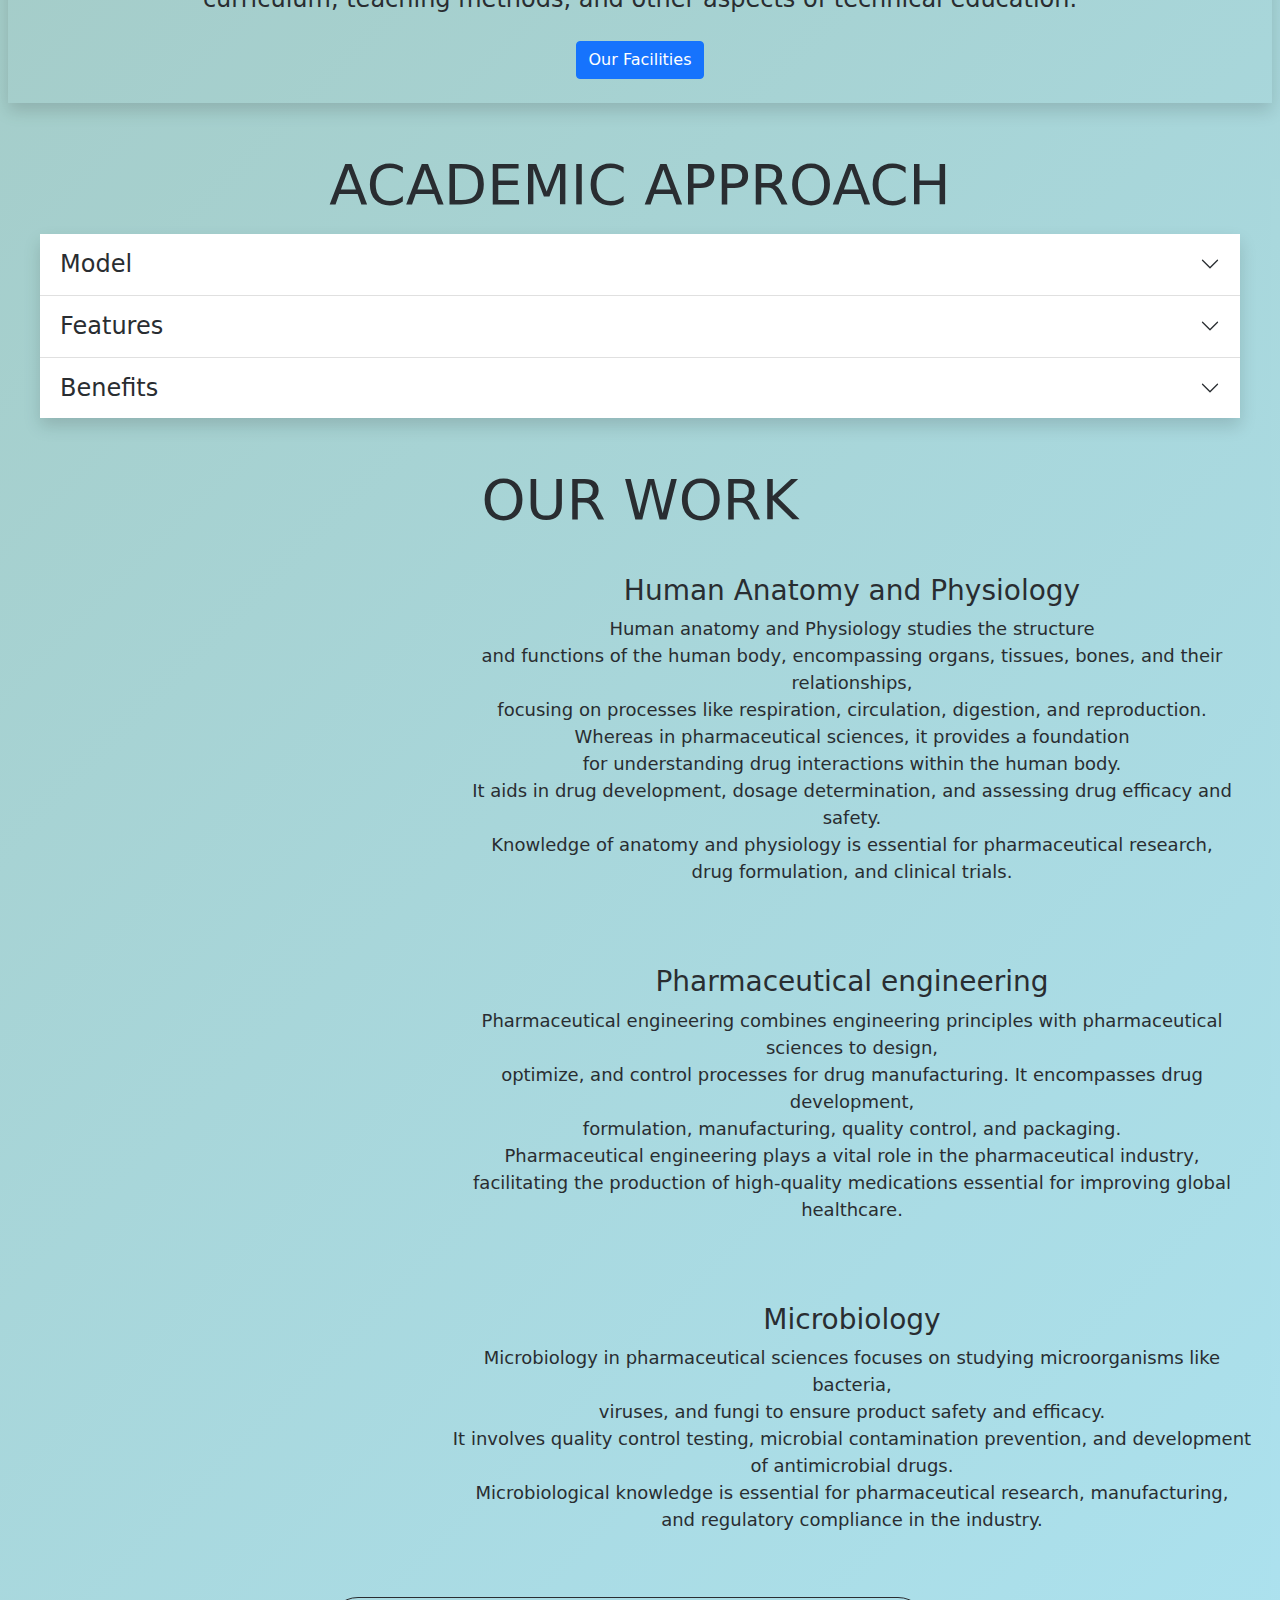
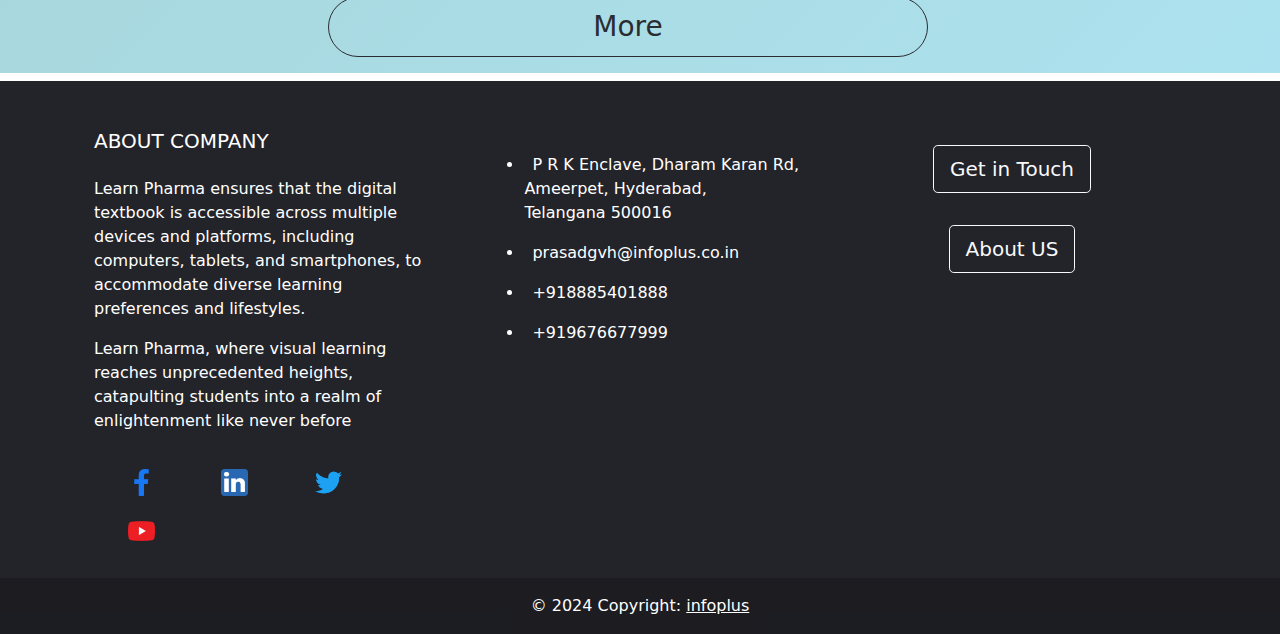
==== commit 3993fe00: "Add files via upload" ====
--- a/index.html
+++ b/index.html
@@ -20,7 +20,7 @@
       <div class="carousel-item active" data-bs-interval="11000">
         <div class="full tran">
           <video autoplay playsinline muted loop>
-            <source src="videos/comp/heart 2 720.mp4" alt="watch" type="video/mp4">
+            <source src="videos/comp/heart 2.mp4" alt="watch" type="video/mp4">
             Your browser does not support the video tag.
           </video>
           <video autoplay playsinline controls muted loop class="phone">
@@ -36,7 +36,7 @@
       <div class="carousel-item" data-bs-interval="14000">
         <div class="full tran">
           <video autoplay playsinline muted loop>
-            <source src="videos/comp/skeleton 2 720.mp4" type="video/mp4">
+            <source src="videos/comp/skeleton 2.mp4" type="video/mp4">
             Your browser does not support the video tag.
           </video>
           <video autoplay playsinline controls muted loop class="phone">
@@ -90,7 +90,7 @@
 
 
       <button onclick="showSidebar()" class="navbar-toggler" type="button" data-toggle="collapse" data-target="#navbarSupportedContent" aria-controls="navbarSupportedContent" aria-expanded="false" aria-label="Toggle navigation" id="sidebarToggle">
-        <span class="navbar mag"><img src="images/icon three.png" width="*80%" alt=""></span>
+        <span class="navbar mag"><img src="images/icon three.png" width="*40%" alt=""></span>
     </button>
     <div class="sidebar hideOnbig" id="sidebar">
         <!-- Sidebar content goes here -->
@@ -134,13 +134,14 @@
   </nav>
   <div class="p-3 mb-2 bgall tran">
     <div class="row mt-4">
-      <div class="col-lg p-3 mb-2 bgvideos center tran"><h1 class="display-2">WELCOME</h1>
+      <div class="col-lg p-3 mb-2 bgvideos center tran">
+      <h1 class="display-2">WELCOME</h1>
       <h4>Visual-Rich Digital Content with 3D/2D Visual for Self-Learning and Teaching Aid
         Enhanced Learning Experience - Visually.</h4>
         <div class="row shadow">
           <div class="col-sm-12">
             <span><img src="images/aicte and neat.png" alt="icon"></span>
-            <h3>Learn Pharma platform is proud to announce to be part of NEAT initiative by MHRD & AICTE. 
+            <h3>Learn Pharma platform is proud to announce to be part of NEAT initiative by MHRD &amp; AICTE.
             </h3>
             <h4>The aim of NEAT is to bring the best technological Products in education pedagogy on a single platform for the convenience of learners</h4>
             <p class="fs-4 text-wrap">NEAT applauds Learn Pharma for its commitment to innovation, accessibility, student success and its transformative impact on education.
@@ -211,37 +212,146 @@
       </div>
     </div>
 
+    <h1 class="display-4 text-center mt-4">ACADEMIC APPROACH</h1>
+      <div class="shadow bg-grey ms-4 me-4 mt-3">
+      <div class="accordion accordion-flush" id="accordionFlushExample">
+      <div class="accordion-item">
+        <h2 class="accordion-header" id="flush-headingOne">
+          <button class="accordion-button collapsed fs-4" type="button" data-bs-toggle="collapse" data-bs-target="#flush-collapseOne" aria-expanded="false" aria-controls="flush-collapseOne">
+            Model
+          </button>
+        </h2>
+        <div id="flush-collapseOne" class="accordion-collapse collapse" aria-labelledby="flush-headingOne" data-bs-parent="#accordionFlushExample">
+          <div class="accordion-body">
+            <div class="col-12">
+              <img src="images/ACADEMIC APPROACH/Front menu.PNG" class="imgaa mx-auto d-block w-50 h-50" alt="...">
+            </div>
+        </div>
+        </div>
+      </div>
+      <div class="accordion-item">
+        <h2 class="accordion-header" id="flush-headingTwo">
+          <button class="accordion-button collapsed fs-4" type="button" data-bs-toggle="collapse" data-bs-target="#flush-collapseTwo" aria-expanded="false" aria-controls="flush-collapseTwo">
+            Features
+          </button>
+        </h2>
+        <div id="flush-collapseTwo" class="accordion-collapse collapse" aria-labelledby="flush-headingTwo" data-bs-parent="#accordionFlushExample">
+          <div class="accordion-body">
+
+            <div class="overflow-auto p-3 bg-body-tertiary shadow"
+            style="max-width: 2600px; max-height: 700px;">
+              <div class="col-12">
+                <img src="images/ACADEMIC APPROACH/1.jpg" class="imgaa mx-auto d-block w-50 h-50" alt="...">
+              </div>
+
+            <hr style="height:2px;border-width:10px;">
+            <div class="col-12">
+              <img src="images/ACADEMIC APPROACH/2.jpg" class="imgaa mx-auto d-block w-50 h-50" alt="...">
+            </div>
+            <hr style="height:2px;border-width:10px;">
+            <div class="col-12">
+              <img src="images/ACADEMIC APPROACH/3.jpg" class="imgaa mx-auto d-block w-50 h-50" alt="...">
+            </div>
+            <hr style="height:2px;border-width:10px;">
+            <div class="col-12">
+              <img src="images/ACADEMIC APPROACH/4.jpg" class="imgaa mx-auto d-block w-50 h-50" alt="...">
+            </div>
+            <hr style="height:2px;border-width:10px;">
+            <div class="col-12">
+              <img src="images/ACADEMIC APPROACH/5.jpg" class="imgaa mx-auto d-block w-50 h-50" alt="...">
+            </div>
+            <hr style="height:2px;border-width:10px;">
+            <div class="col-12">
+              <img src="images/ACADEMIC APPROACH/6.jpg" class="imgaa mx-auto d-block w-50 h-50" alt="...">
+            </div>
+            <hr style="height:2px;border-width:10px;">
+            <div class="col-12">
+              <img src="images/ACADEMIC APPROACH/7.jpg" class="imgaa mx-auto d-block w-50 h-50" alt="...">
+            </div>
+            <hr style="height:2px;border-width:10px;">
+            <div class="col-12">
+              <img src="images/ACADEMIC APPROACH/8.jpg" class="imgaa mx-auto d-block w-50 h-50" alt="...">
+            </div>
+          </div>
+        </div>
+      </div>
+      </div>
+      <div class="accordion-item">
+        <h2 class="accordion-header" id="flush-headingThree">
+          <button class="accordion-button collapsed fs-4" type="button" data-bs-toggle="collapse" data-bs-target="#flush-collapseThree" aria-expanded="false" aria-controls="flush-collapseThree">
+           Benefits
+          </button>
+        </h2>
+        <div id="flush-collapseThree" class="accordion-collapse collapse" aria-labelledby="flush-headingThree" data-bs-parent="#accordionFlushExample">
+
+          <div class="col-sm-12 p-3 mb-2 bgvideos"><h5>Student:</h5>
+
+            <ul>
+                <li>Improved Comprehension and retention.</li>
+                <li>Better attention and attendance in the class room.</li>
+                <li>Significant improvement in score of the average student leading to Positive shift in Mean Score of the class.</li>
+                <li>The students would respond better to 3D Visual medium and this stimulation trigerring higher order thinking skills in them.</li>
+                <li>The product takes away the boredom of passive lecture notes and brings in diversity through the multimedia and inter-personal nature of the product, with participation both by the teacher and the taught. Hence, resulting in more attention of the students in the class room.</li>
+                <li>Language independence.</li>
+                <li>Making them Industry-ready.</li>
+            </ul>
+            <h5>Teachers:</h5>
+
+            <ul>
+                <li>Best practice followed by the experienced teachers available to conduct the class.</li>
+                <li>Better quality of material available for explanation.</li>
+                <li>Standardisation of the course content and flexibility to introduce well researched material.</li>
+                <li>Time to complete the course is reduced which can be used for tutorial etc.</li>
+                <li>Since the teacher would spend little or no time on blackboard writings, they will have more time for problem solving, as well as discussing university examination papers.</li>
+                <li>The product would fast-track the process of developing effective and efficient teachers.</li>
+            </ul>
+            <p class="fs-5">3D/2D visuals are well annotated in simple English so that the students from rural areas and those who have studied in their vernacular language in school, could clearly and quickly understand and comprehend the Technical concepts and applications and thus circumventing language dependence and enhances the pass % both in the examination and employability, of even weaker students from different environments.</p>
+          </div>
+
+        </div>
+      </div>
+    </div>
+      </div>
+
+      <h1 class="display-4 text-center mt-5">OUR WORK</h1>
+
   <div class="row mt-4">
     <div class="col-sm-4">
-      <video autoplay playsinline controls muted loop class="w-25 h-25 vclass bg-transparent text-dark">
-      <source src="videos/comp/2.mp4" type="video/mp4">
+      <video autoplay playsinline muted loop class="w-25 h-25 vclass bg-transparent text-dark">
+      <source src="videos/comp/Anatomy/facial bones.mp4" type="video/mp4">
     </video>
 
   </div>
-    <div class="col-sm-8 p-3 mb-2 bgvideos center zoom">The website also has information about how you can support her.<br> He taught himself about websites and as a result found a job at a fishing shop.<br> He wrongly claimed the full secret report had appeared on the group 's website.<br> And in its first day there were 20,000 visits to the website and a hundred applications.</div>
+  <div class="col-sm-8 p-3 mb-2 bgvideos center zoom">
+    <h3>Human Anatomy and Physiology</h3><p>Human anatomy and Physiology studies the structure<br> and functions of the human body, encompassing organs, tissues, bones, and their relationships,<br> focusing on processes like respiration, circulation, digestion, and reproduction.<br> Whereas in pharmaceutical sciences, it provides a foundation<br> for understanding drug interactions within the human body.<br> It aids in drug development, dosage determination, and assessing drug efficacy and safety.<br> Knowledge of anatomy and physiology is essential for pharmaceutical research,<br> drug formulation, and clinical trials.
+    </p></div>
   </div>
 
   <div class="row mt-4">
 
     <div class="col-sm-4">
-      <video autoplay playsinline controls muted loop class="vclass bg-transparent text-dark w-25 h-25">
-        <source src="videos/comp/3.mp4" type="video/mp4">
+      <video autoplay playsinline muted loop class="vclass bg-transparent text-dark w-25 h-25">
+        <source src="videos/comp/Pharmaceutical Engineering/FBD.mp4" type="video/mp4">
         Your browser does not support the video tag.
       </video>
     </div>
-    <div class="col-sm-8 p-3 mb-2 bgvideos center zoom">The website also has information about how you can support her.<br> He taught himself about websites and as a result found a job at a fishing shop.<br> He wrongly claimed the full secret report had appeared on the group 's website.<br> And in its first day there were 20,000 visits to the website and a hundred applications.
+    <div class="col-sm-8 p-3 mb-2 bgvideos center zoom"><h3>Pharmaceutical engineering</h3>
+      <p>Pharmaceutical engineering combines engineering principles with pharmaceutical sciences to design,<br> optimize, and control processes for drug manufacturing. It encompasses drug development,<br> formulation, manufacturing, quality control, and packaging.<br> Pharmaceutical engineering plays a vital role in the pharmaceutical industry,<br> facilitating the production of high-quality medications essential for improving global healthcare.
+      </p>
     </div>
   </div>
 
   <div class="row mt-4">
     <div class="col-sm-4">
-      <video autoplay playsinline controls muted loop class="w-25 h-25 vclass bg-transparent text-dark">
-      <source src="videos/comp/1.mp4" type="video/mp4">
+      <video autoplay playsinline muted loop class="w-25 h-25 vclass bg-transparent text-dark">
+      <source src="videos/comp/Microbiology/Cell Surface Appandages.mp4" type="video/mp4">
       Your browser does not support the video tag.
     </video></div>
-    <div class="col-sm-8 p-3 mb-2 bgvideos center zoom">The website also has information about how you can support her.<br> He taught himself about websites and as a result found a job at a fishing shop.<br> He wrongly claimed the full secret report had appeared on the group 's website.<br> And in its first day there were 20,000 visits to the website and a hundred applications.</div>
+    <div class="col-sm-8 p-3 mb-2 bgvideos center zoom"><h3>Microbiology</h3>
+      <p>Microbiology in pharmaceutical sciences focuses on studying microorganisms like bacteria,<br> viruses, and fungi to ensure product safety and efficacy.<br> It involves quality control testing, microbial contamination prevention, and development of antimicrobial drugs.<br> Microbiological knowledge is essential for pharmaceutical research, manufacturing,<br> and regulatory compliance in the industry.
+    </p></div>
     <div class="row mt-4">
-      <div class="d-grid gap-2 col-6 mx-auto bgvideos center"><button onclick="document.location='ourwork.html'" class="rounded-pill btn-lg btn btn-outline-dark fs-3" type="button">OurWork</button></div>
+      <div class="d-grid gap-2 col-6 mx-auto bgvideos center"><button onclick="document.location='ourwork.html'" class="rounded-pill btn-lg btn btn-outline-dark fs-3" type="button">More</button></div>
     </div>
   </div>
 
--- a/stylesheet.css
+++ b/stylesheet.css
@@ -2,8 +2,10 @@
 body {
 margin: 0% !important;
 padding: 0% !important;
-
-  }
+  
+}
+
+
   .pad{
     padding: 0% !important;
     margin: 0% !important;
@@ -37,6 +39,18 @@
   }
   
 } 
+
+@media only screen and (max-width: 812px) {
+  .imgaa{
+    width: 100% !important;
+    height: 100% !important;
+  }
+  
+}
+
+
+
+
 
 .center{
   text-align: center;
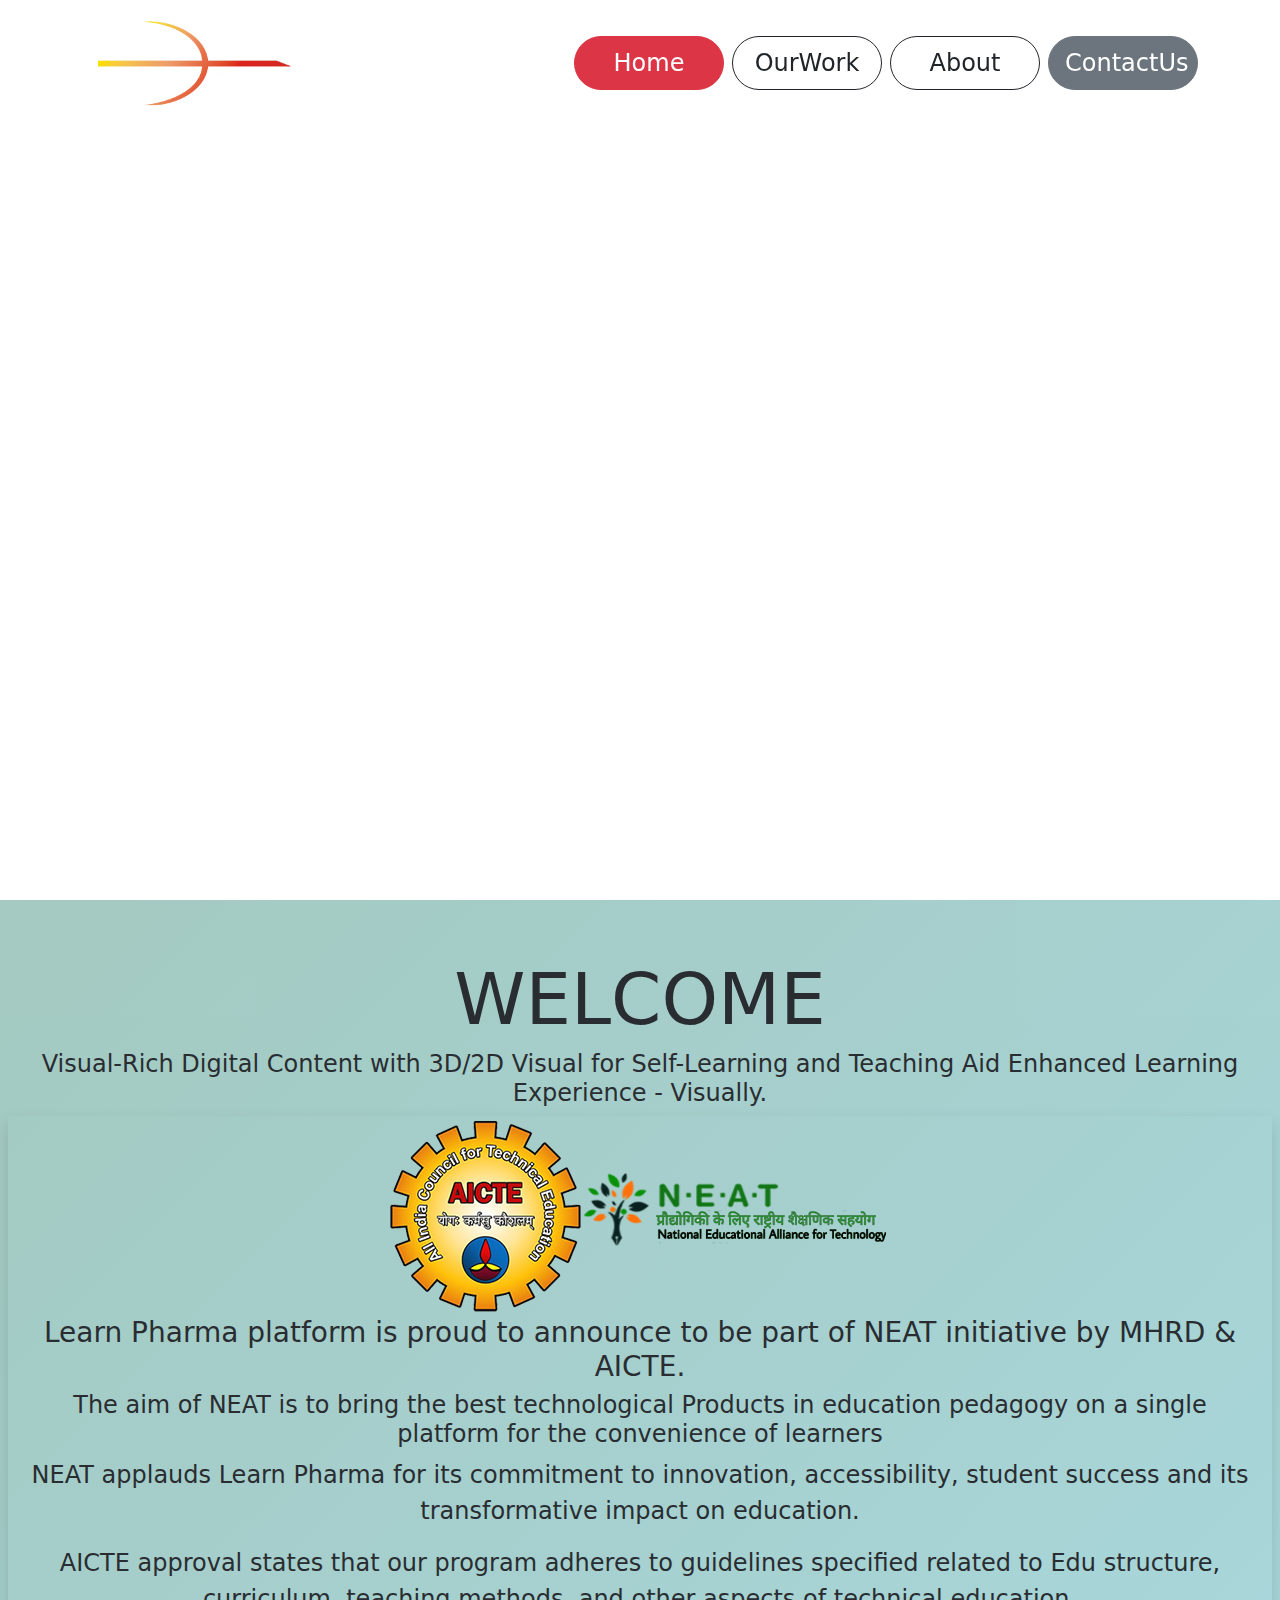
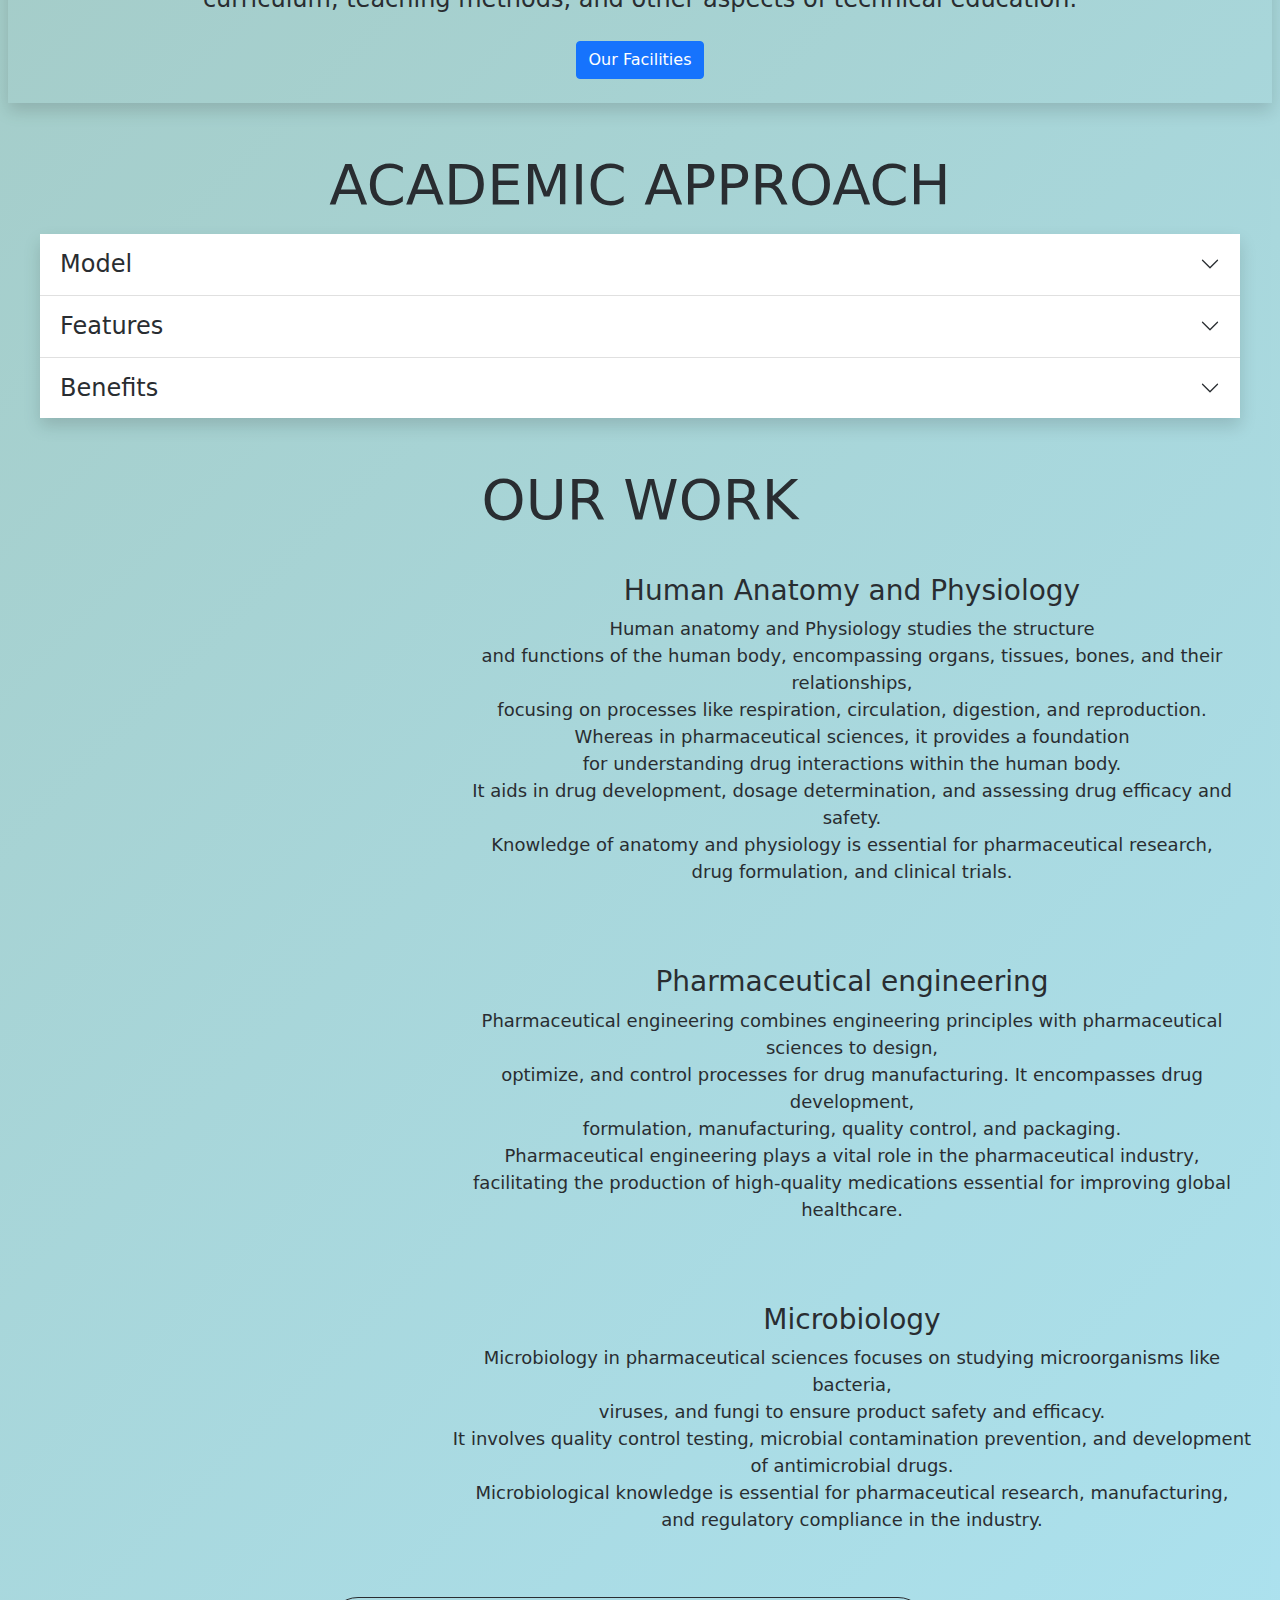
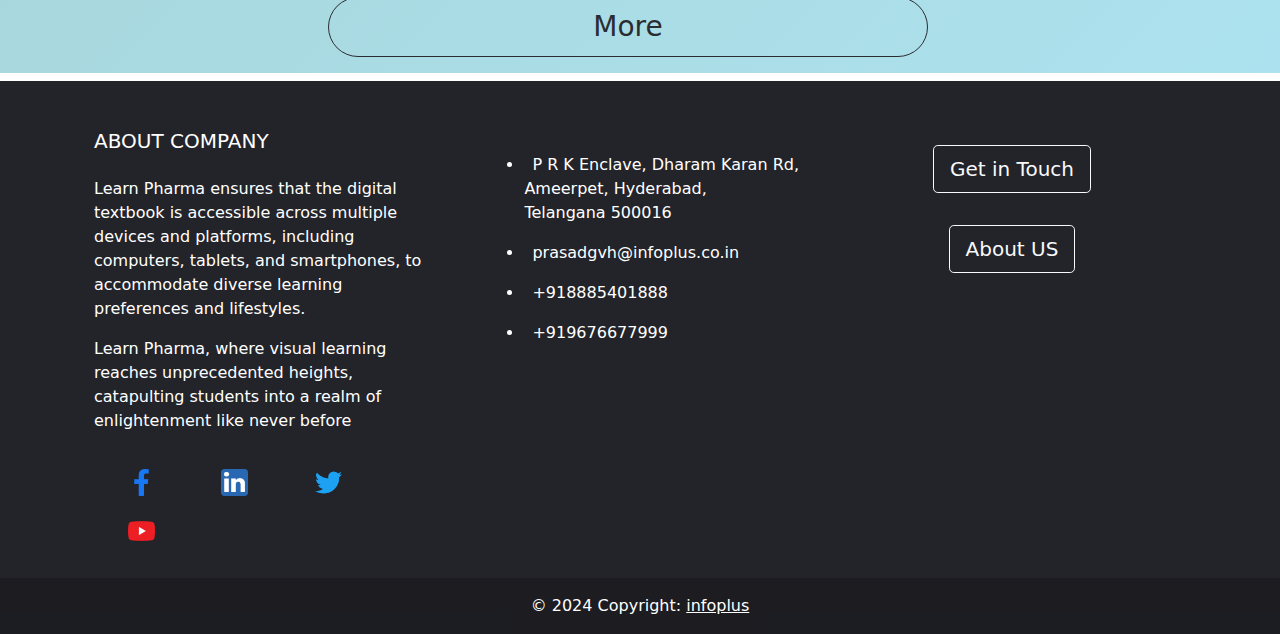
==== commit b2a7a578: "Add files via upload" ====
--- a/index.html
+++ b/index.html
@@ -23,7 +23,7 @@
             <source src="videos/comp/heart 2.mp4" alt="watch" type="video/mp4">
             Your browser does not support the video tag.
           </video>
-          <video autoplay playsinline controls muted loop class="phone">
+          <video autoplay playsinline muted loop class="phone">
             <source src="videos/comp/heart 1.mp4" type="video/mp4">
             Your browser does not support the video tag.
           </video>
@@ -39,7 +39,7 @@
             <source src="videos/comp/skeleton 2.mp4" type="video/mp4">
             Your browser does not support the video tag.
           </video>
-          <video autoplay playsinline controls muted loop class="phone">
+          <video autoplay playsinline muted loop class="phone">
             <source src="videos/comp/skeleton.mp4" type="video/mp4">
             Your browser does not support the video tag.
           </video>
@@ -51,11 +51,11 @@
       </div>
       <div class="carousel-item" data-bs-interval="5000">
         <div class="full tran">
-          <video autoplay playsinline controls muted loop>
+          <video autoplay playsinline muted loop>
             <source src="videos/comp/blood flow final 2.mp4" type="video/mp4">
             Your browser does not support the video tag.
           </video>
-          <video autoplay playsinline controls muted loop class="phone">
+          <video autoplay playsinline muted loop class="phone">
             <source src="videos/comp/blood flow final.mp4" type="video/mp4">
             Your browser does not support the video tag.
           </video>
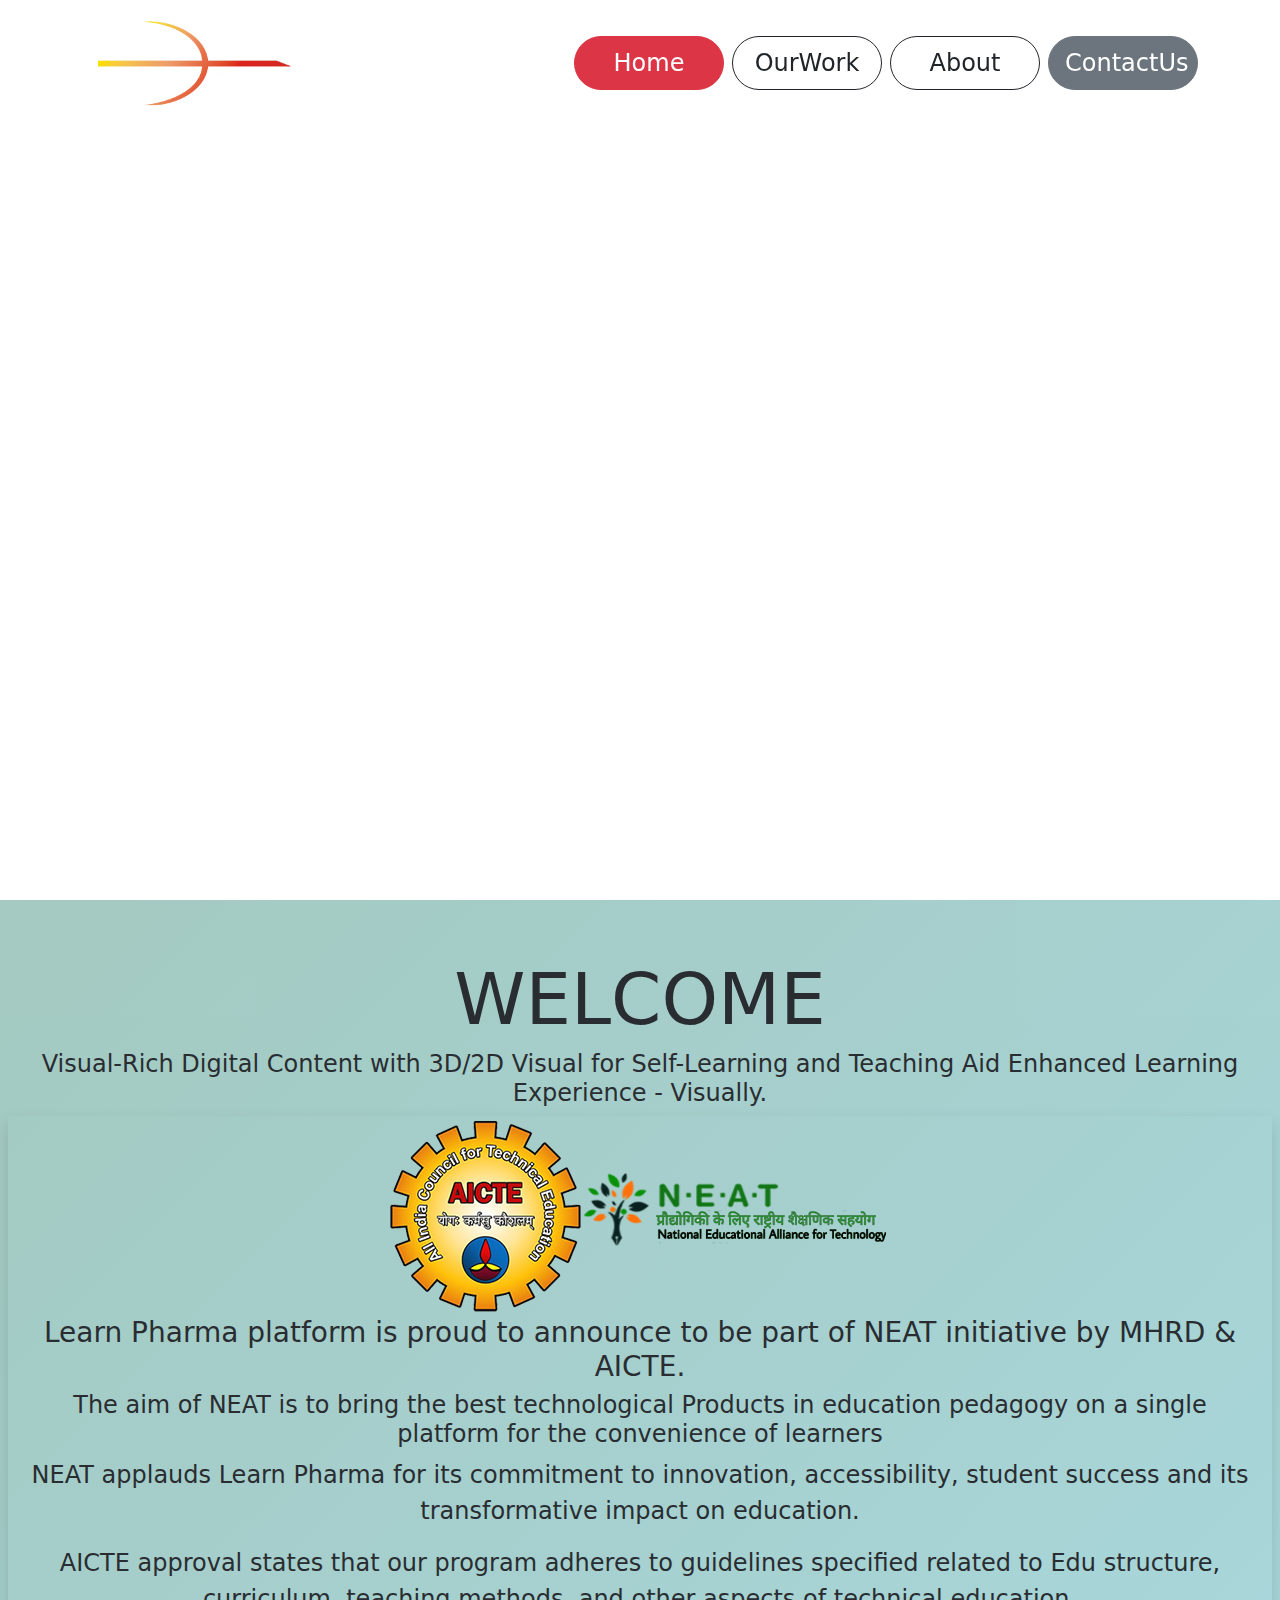
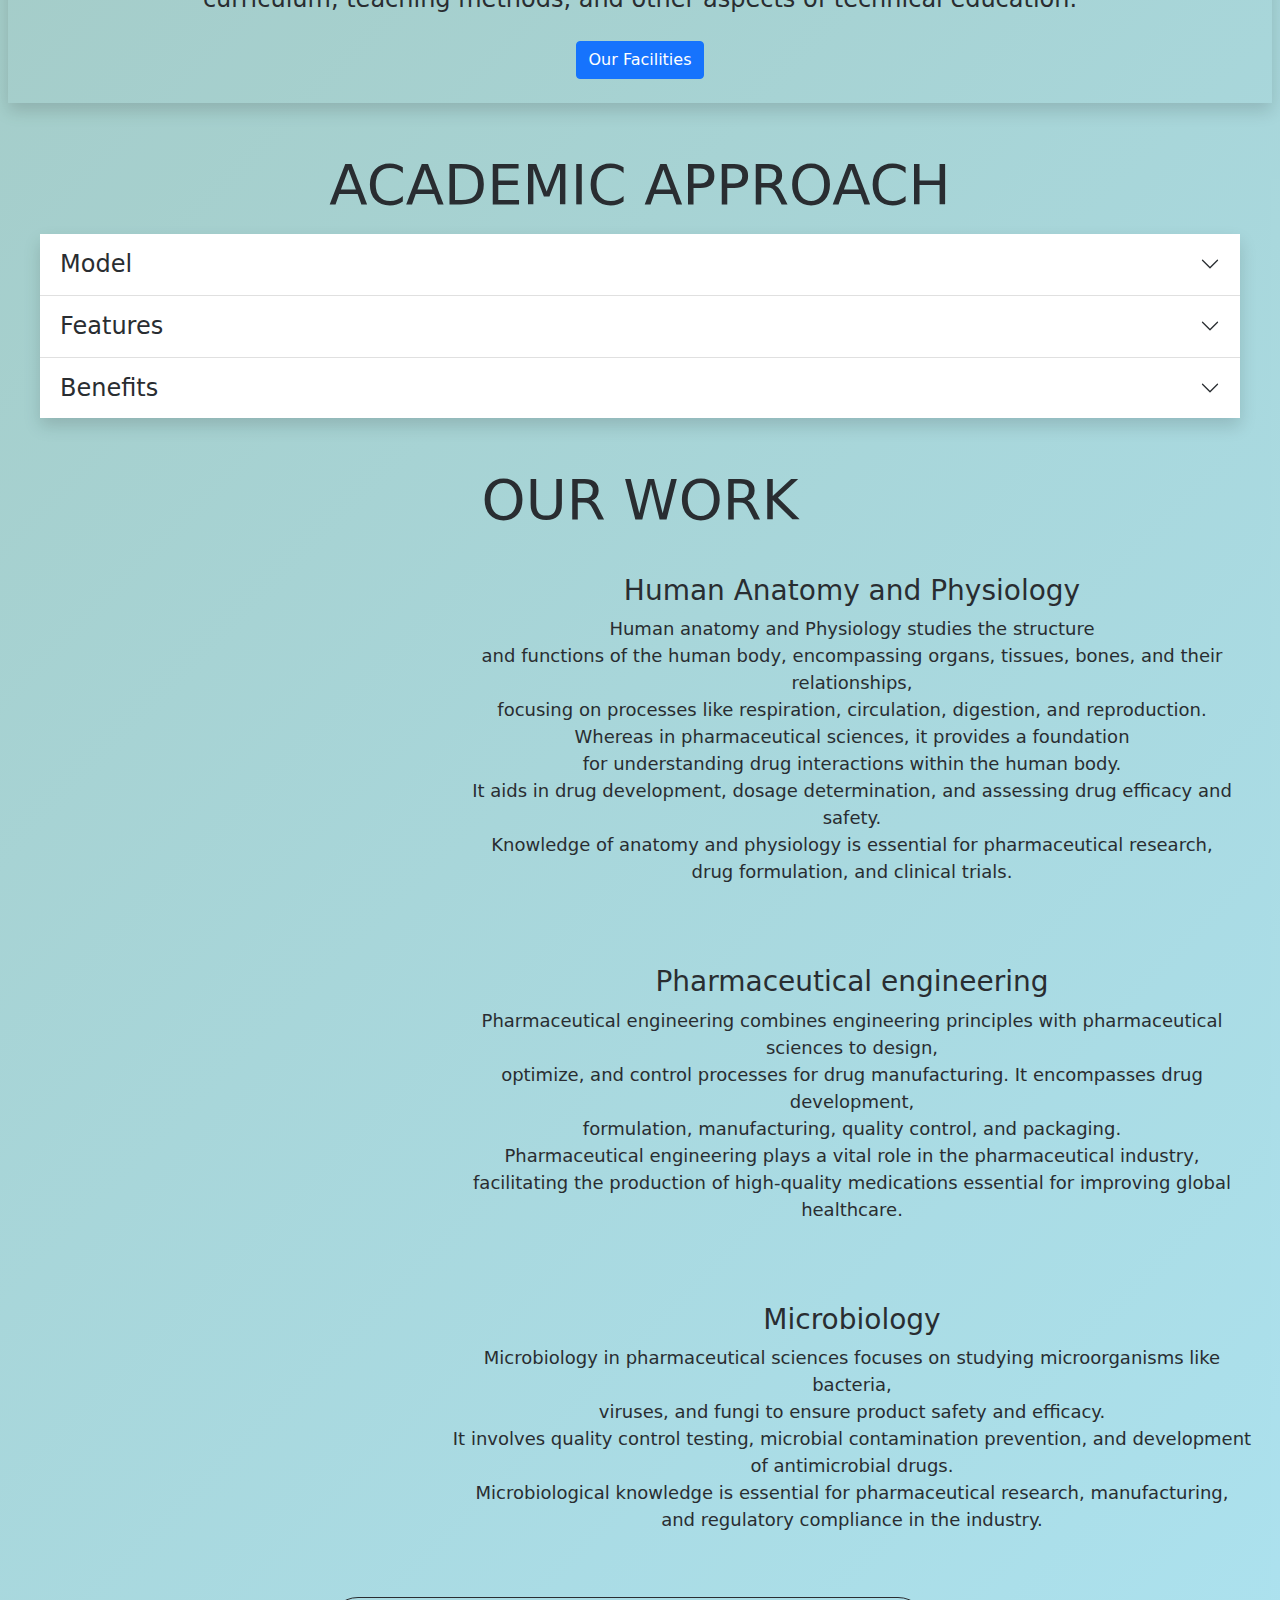
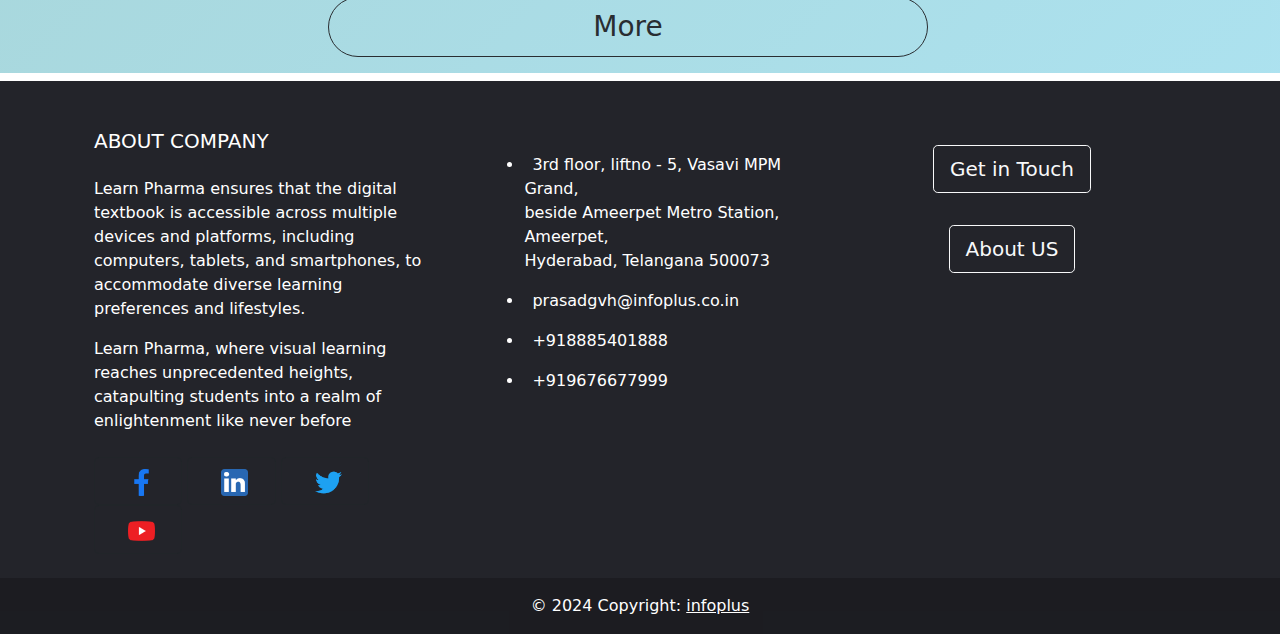
==== commit 016f6345: "Add files via upload" ====
--- a/index.html
+++ b/index.html
@@ -181,19 +181,19 @@
                 <div class="row">
                   <div class="col-sm-4">
                     <span><img src="images/icons/anatomy-ps.png" alt="icon"></span>
-                    <h3>70</h3>
+                    <h3>48</h3>
                     <h4>PHARMACY SUBJECTS</h4>
                     <p>Customizable as per Needs</p>
                   </div>
                   <div class="col-sm-4">
                     <span><img src="images/icons/3D.png" alt="icon"></span>
-                    <h3>12000</h3>
+                    <h3>1600</h3>
                     <h4>MINUTES OF VISUALS</h4>
                     <p>3D Based Demonstrations including Industrial and Real life Examples</p>
                   </div>
                   <div class="col-sm-4">
                     <span><img src="images/icons/leacture.png" alt="icon"></span>
-                    <h3>5000</h3>
+                    <h3>2000</h3>
                     <h4>LECTURE HOURS</h4>
                     <p>Customised Visual Rich Content</p>
                   </div>
@@ -246,31 +246,31 @@
 
             <hr style="height:2px;border-width:10px;">
             <div class="col-12">
-              <img src="images/ACADEMIC APPROACH/2.jpg" class="imgaa mx-auto d-block w-50 h-50" alt="...">
-            </div>
-            <hr style="height:2px;border-width:10px;">
-            <div class="col-12">
-              <img src="images/ACADEMIC APPROACH/3.jpg" class="imgaa mx-auto d-block w-50 h-50" alt="...">
-            </div>
-            <hr style="height:2px;border-width:10px;">
-            <div class="col-12">
-              <img src="images/ACADEMIC APPROACH/4.jpg" class="imgaa mx-auto d-block w-50 h-50" alt="...">
-            </div>
-            <hr style="height:2px;border-width:10px;">
-            <div class="col-12">
-              <img src="images/ACADEMIC APPROACH/5.jpg" class="imgaa mx-auto d-block w-50 h-50" alt="...">
-            </div>
-            <hr style="height:2px;border-width:10px;">
-            <div class="col-12">
-              <img src="images/ACADEMIC APPROACH/6.jpg" class="imgaa mx-auto d-block w-50 h-50" alt="...">
-            </div>
-            <hr style="height:2px;border-width:10px;">
-            <div class="col-12">
-              <img src="images/ACADEMIC APPROACH/7.jpg" class="imgaa mx-auto d-block w-50 h-50" alt="...">
-            </div>
-            <hr style="height:2px;border-width:10px;">
-            <div class="col-12">
-              <img src="images/ACADEMIC APPROACH/8.jpg" class="imgaa mx-auto d-block w-50 h-50" alt="...">
+              <img src="images/ACADEMIC APPROACH/2.JPG" class="imgaa mx-auto d-block w-50 h-50" alt="...">
+            </div>
+            <hr style="height:2px;border-width:10px;">
+            <div class="col-12">
+              <img src="images/ACADEMIC APPROACH//3.JPG" class="imgaa mx-auto d-block w-50 h-50" alt="...">
+            </div>
+            <hr style="height:2px;border-width:10px;">
+            <div class="col-12">
+              <img src="images/ACADEMIC APPROACH/4.JPG" class="imgaa mx-auto d-block w-50 h-50" alt="...">
+            </div>
+            <hr style="height:2px;border-width:10px;">
+            <div class="col-12">
+              <img src="images/ACADEMIC APPROACH/5.JPG" class="imgaa mx-auto d-block w-50 h-50" alt="...">
+            </div>
+            <hr style="height:2px;border-width:10px;">
+            <div class="col-12">
+              <img src="images/ACADEMIC APPROACH/6.JPG" class="imgaa mx-auto d-block w-50 h-50" alt="...">
+            </div>
+            <hr style="height:2px;border-width:10px;">
+            <div class="col-12">
+              <img src="images/ACADEMIC APPROACH/7.JPG" class="imgaa mx-auto d-block w-50 h-50" alt="...">
+            </div>
+            <hr style="height:2px;border-width:10px;">
+            <div class="col-12">
+              <img src="images/ACADEMIC APPROACH/8.JPG" class="imgaa mx-auto d-block w-50 h-50" alt="...">
             </div>
           </div>
         </div>
@@ -397,7 +397,7 @@
             </div>
             <ul class="fa-ul" style="margin-left: 1.65em;">
               <li class="mb-3">
-                <span class="fa-li"><i class="fas fa-home"></i></span><span class="ms-2 text-start">P R K Enclave, Dharam Karan Rd,<br> Ameerpet, Hyderabad,<br> Telangana 500016</span>
+                <span class="fa-li"><i class="fas fa-home"></i></span><span class="ms-2 text-start">3rd floor, liftno - 5, Vasavi MPM Grand,<br> beside Ameerpet Metro Station, Ameerpet,<br>Hyderabad, Telangana 500073</span>
               </li>
               <li class="mb-3">
                 <span class="fa-li"><i class="fas fa-envelope"></i></span><span class="ms-2">prasadgvh@infoplus.co.in</span>
